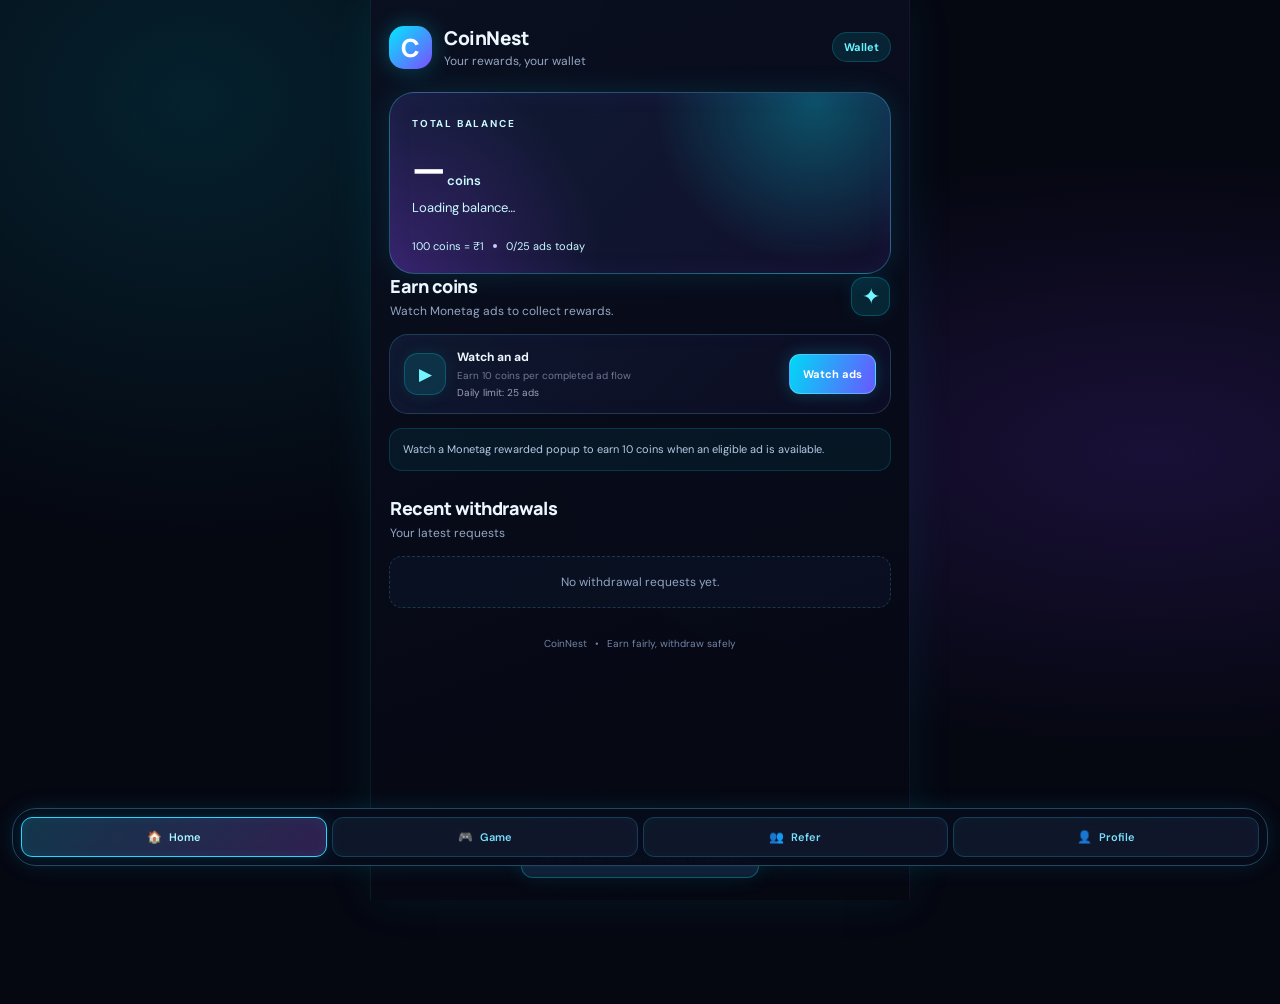
==== templates/index.html @ e6677a22 "Add files via upload" ====
<!doctype html>
<html lang="en">
<head>
<meta charset="utf-8"><meta name="viewport" content="width=device-width,initial-scale=1">
<title>CoinNest — Rewards Wallet</title>
<link rel="stylesheet" href="/static/style.css">
<script src="https://telegram.org/js/telegram-web-app.js"></script>
<script id="monetag-sdk" src="https://libtl.com/sdk.js" data-zone="12053770" data-sdk="show_12053770" onerror="this.dataset.loadFailed='true';console.error('Monetag SDK script failed to load')"></script>
</head>
<body>
<div class="app">
  <header><div class="brandmark">C</div><div><div class="brand">CoinNest</div><div class="sub">Your rewards, your wallet</div></div><div class="pill" id="mode-pill">Wallet</div></header>
  <nav class="tabs neon-tabs"><button class="tab active" data-tab="home">🏠 <span>Home</span></button><button class="tab" data-tab="games">🎮 <span>Game</span></button><button class="tab" data-tab="refer">👥 <span>Refer</span></button><button class="tab" data-tab="profile">👤 <span>Profile</span></button></nav>
  <main>
    <section class="panel active" id="panel-home">  <section class="hero">
    <div class="eyebrow">TOTAL BALANCE</div><div class="balance"><span id="balance">—</span><small> coins</small></div>
    <div class="rupee" id="rupee-balance">Loading balance…</div>
    <div class="hero-bottom"><span>100 coins = ₹1</span><span class="dot"></span><span id="ads-count">0/25 ads today</span></div>
  </section>

      <div class="section-head"><div><h2>Earn coins</h2><p>Watch Monetag ads to collect rewards.</p></div><div class="coin-icon">✦</div></div>
      <div class="ad-card"><div class="ad-symbol">▶</div><div class="ad-copy"><b>Watch an ad</b><span>Earn 10 coins per completed ad flow</span><small>Daily limit: 25 ads</small></div><button id="watch-btn" class="primary">Watch ads</button></div>
      <div class="notice" id="ad-notice">Watch a Monetag rewarded popup to earn 10 coins when an eligible ad is available.</div>
      <div class="section-head history-head"><div><h2>Recent withdrawals</h2><p>Your latest requests</p></div></div>
      <div id="home-history" class="history empty">No withdrawal requests yet.</div>
    </section>
    <section class="panel" id="panel-games">      <div class="section-head games-heading"><div><h2>Games</h2><p>Play mini games in CoinNest</p></div><div class="coin-icon">🎮</div></div>
      <div class="games-grid">
        <button class="game-card" data-game="math"><span class="game-emoji">🧠</span><b>Math Quiz</b><small>Quick maths challenge</small></button>
        <button class="game-card" data-game="maze"><span class="game-emoji">🌀</span><b>Maze Escape</b><small>Guide the ball to exit</small></button>
        <button class="game-card wide" data-game="village"><span class="game-emoji">🏡</span><b>Find the Objects</b><small>Search a busy village scene</small></button>
      </div>
      <section class="game-panel" id="game-math" hidden>
        <div class="game-top"><h3>🧠 Math Quiz</h3><button class="secondary" data-close-game>Close</button></div>
        <p id="math-question">Tap Start to begin.</p><div id="math-answers" class="answer-grid"></div><button class="primary full" id="math-start">Start quiz</button><p class="game-feedback" id="math-feedback"></p>
      </section>
      <section class="game-panel" id="game-maze" hidden>
        <div class="game-top"><h3>🌀 Maze Escape</h3><button class="secondary" data-close-game>Close</button></div>
        <p>Move the ball to the green exit using the arrows.</p><div id="maze-board" class="maze-board"></div>
        <div class="maze-controls"><button data-move="up">↑</button><div><button data-move="left">←</button><button data-move="down">↓</button><button data-move="right">→</button></div></div><p class="game-feedback" id="maze-feedback"></p><button class="secondary full" id="maze-new-game">New game</button>
      </section>
      <section class="game-panel" id="game-village" hidden>
        <div class="game-top"><h3>🏡 Find the Objects</h3><button class="secondary" data-close-game>Close</button></div>
        <p>Find all the requested objects in the village.</p><p class="village-target">Find: <b id="village-target">🪣 bucket × 3</b></p>
        <div class="village-scene" id="village-scene" aria-label="Village hidden-object game"></div><p class="game-feedback" id="village-feedback"></p><button class="secondary full" id="village-reset">New village challenge</button>
      </section>
    </section>    <section class="panel" id="panel-refer">
      <div class="section-head"><div><h2>Refer & Earn</h2><p>Invite friends to CoinNest</p></div><div class="coin-icon">🎁</div></div>
      <div class="ref-hero"><span>Referral rewards</span><strong>20% commission + 50 coins</strong><small>Per eligible referral after 5 verified ads</small></div>
      <div class="ref-stats"><div><small>Total referrals</small><b id="ref-total">—</b></div><div><small>Completed</small><b id="ref-completed">—</b></div><div><small>Bonus coins</small><b id="ref-bonus">—</b></div></div>
      <label for="ref-link">Your personal referral link</label><input id="ref-link" readonly placeholder="Loading your referral link…">
      <button class="primary full" id="copy-ref">Copy referral link</button>
      <div class="notice" id="ref-note">Referral rewards are credited only after verified ad events are connected. Opening or clicking an ad does not count as a completed view.</div>
    </section>
    <section class="panel" id="panel-profile">
      <div class="profile-card"><div class="avatar" id="avatar">C</div><div><h2 id="profile-name">Loading profile…</h2><p id="profile-username">@username</p><small id="profile-id">Telegram ID: —</small></div></div>
      <section class="hero profile-hero">
        <div class="eyebrow">TOTAL BALANCE</div><div class="balance"><span id="profile-hero-balance">—</span><small> coins</small></div>
        <div class="rupee" id="profile-hero-rupees">Loading balance…</div>
        <div class="hero-bottom"><span>100 coins = ₹1</span><span class="dot"></span><span id="profile-hero-ads-count">0/25 ads today</span></div>
      </section>
      <div class="profile-withdraw-heading"><h2>Withdraw</h2><p>Choose your payout method</p></div>
      <div class="withdraw-methods" role="group" aria-label="Withdrawal method">
        <button type="button" class="method-option active" data-method="payz">Payz</button>
        <button type="button" class="method-option" data-method="upi">UPI</button>
        <button type="button" class="method-option" data-method="cwallet">Cwallet USDT</button>
      </div>
      <div class="conversion" id="withdraw-conversion">
        <div><span id="conversion-label">Payz number</span><b id="conversion-value">10 digits</b></div>
        <div><span id="minimum-label">Minimum withdrawal</span><b id="minimum-value">₹1</b></div>
      </div>
      <form id="withdraw-form">
        <label id="payout-label" for="payout-id">Payz Gateway number</label>
        <input id="payout-id" type="tel" inputmode="numeric" autocomplete="off" placeholder="Enter 10-digit Payz number" maxlength="20" required>
        <label id="amount-label" for="amount">Withdrawal amount (₹)</label>
        <input id="amount" type="number" min="1" step="1" placeholder="e.g. 1" required>
        <div class="helper" id="coin-cost">Cost: 100 coins</div>
        <button class="withdraw-gold full" type="submit" id="withdraw-btn">Withdraw now</button>
        <p class="smallprint">Requests are sent to the configured Telegram channel for manual review. Payout is not automatic.</p>
      </form>
      <div id="withdraw-result" class="result" hidden></div>
      <div class="section-head history-head"><div><h2>Withdrawal history</h2></div></div>
      <div id="wallet-history" class="history empty">No withdrawal requests yet.</div>
      <div class="notice">Your profile is created from your Telegram ID and name when you open this Mini App from the bot. Do not share your bot token.</div>
    </section>
  </main>
  <footer>CoinNest <span>•</span> Earn fairly, withdraw safely</footer>
</div>
<div id="join-overlay" class="join-overlay" hidden>
  <section class="join-modal" role="dialog" aria-modal="true" aria-labelledby="join-title">
    <div class="join-icon">↗</div>
    <h2 id="join-title">Join to continue</h2>
    <p class="join-description">Join our channels and groups below to keep using the app.</p>
    <div id="join-list" class="join-list"></div>
    <p id="join-message" class="join-message" role="status"></p>
    <button id="verify-join" class="primary join-continue">◉ &nbsp; I’ve joined — continue</button>
  </section>
</div>

<div id="maze-reward-modal" class="reward-modal" hidden>
  <div class="reward-backdrop"></div>
  <div class="reward-dialog" role="dialog" aria-modal="true" aria-labelledby="maze-reward-title">
    <div class="reward-coin">🪙</div>
    <h2 id="maze-reward-title">You won 5 coins!</h2>
    <p>Maze escaped successfully</p>
    <div class="reward-actions">
      <button id="maze-claim" class="reward-claim">Claim 5 coins</button>
      <button id="maze-skip" class="reward-skip">Skip</button>
    </div>
    <p id="maze-reward-message" class="reward-message"></p>
  </div>
</div>
<div id="incorrect-modal" class="reward-modal" hidden><div class="reward-backdrop"></div><div class="reward-dialog incorrect-dialog" role="dialog" aria-modal="true"><div class="reward-coin">❌</div><h2>Incorrect!</h2><p id="incorrect-message">That wasn't the right choice.</p><div class="reward-actions"><button id="incorrect-retry" class="reward-claim">Retry</button><button id="incorrect-cancel" class="reward-skip">Cancel</button></div></div></div>
<div id="toast" class="toast" role="status"></div>
<script src="/static/app.js"></script>
</body></html>
---- static/style.css ----
@import url('https://fonts.googleapis.com/css2?family=DM+Sans:wght@400;500;600;700&family=Manrope:wght@500;600;700;800&display=swap');
:root{--bg:#f4f6fb;--ink:#172033;--muted:#778198;--blue:#5368f5;--line:#e8ebf3;--green:#19a979}
*{box-sizing:border-box}body{margin:0;background:var(--bg);font-family:'DM Sans',sans-serif;color:var(--ink)}.app{max-width:540px;min-height:100vh;margin:auto;background:#fff;padding:22px 18px 18px;box-shadow:0 0 40px #1720330a}header{display:flex;align-items:center;gap:12px;margin:3px 0 23px}.brandmark{width:43px;height:43px;border-radius:15px;background:linear-gradient(135deg,#687aff,#4855dc);display:grid;place-items:center;color:#fff;font:800 25px Manrope;box-shadow:0 7px 18px #5368f536}.brand{font:800 19px Manrope;letter-spacing:-.5px}.sub{font-size:12px;color:var(--muted);margin-top:2px}.pill{margin-left:auto;background:#edf0ff;color:#5368f5;border-radius:99px;padding:7px 11px;font-size:11px;font-weight:700}.hero{border-radius:25px;padding:24px 22px 20px;color:#fff;background:radial-gradient(circle at 90% 0%,#8794ff 0,transparent 34%),linear-gradient(135deg,#4c5be4,#6375ff);box-shadow:0 13px 28px #5368f52b}.eyebrow{font-size:10px;font-weight:700;letter-spacing:1.8px;color:#e1e5ff}.balance{font:800 43px Manrope;letter-spacing:-2px;margin-top:9px}.balance small{font:600 13px 'DM Sans';letter-spacing:0;color:#e3e7ff}.rupee{font-size:13px;color:#e2e6ff;margin-top:1px}.hero-bottom{display:flex;align-items:center;gap:9px;margin-top:23px;font-size:11px;color:#edf0ff}.dot{width:4px;height:4px;border-radius:50%;background:#c5cbff}.tabs{display:flex;gap:7px;background:#f5f6fb;padding:5px;border-radius:15px;margin:21px 0 24px}.tab{flex:1;border:0;background:transparent;color:#858da3;border-radius:11px;padding:11px 5px;font:600 12px 'DM Sans';display:flex;align-items:center;justify-content:center;gap:7px}.tab.active{background:#fff;color:#5368f5;box-shadow:0 3px 12px #18213c0c}.tab:first-letter{font-size:18px}.panel{display:none}.panel.active{display:block}.section-head{display:flex;align-items:center;justify-content:space-between;margin:0 1px 15px}.section-head h2,.profile-card h2{font:800 18px Manrope;margin:0;letter-spacing:-.5px}.section-head p{font-size:12px;color:var(--muted);margin:5px 0 0}.coin-icon{width:39px;height:39px;display:grid;place-items:center;border-radius:13px;background:#fff6dc;color:#d99a16;font-size:22px}.ad-card{border:1px solid var(--line);border-radius:19px;padding:14px;display:flex;align-items:center;gap:11px}.ad-symbol{width:42px;height:42px;flex-shrink:0;display:grid;place-items:center;border-radius:14px;background:#eef0ff;color:#5368f5;font-size:17px}.ad-copy{display:flex;flex-direction:column;gap:4px;min-width:0;flex:1}.ad-copy b{font-size:12px}.ad-copy span{font-size:10px;color:#6f7890}.ad-copy small{font-size:10px;color:#9aa1b2}.primary{border:0;border-radius:11px;background:#5368f5;color:white;font:700 11px 'DM Sans';padding:12px 13px;white-space:nowrap;box-shadow:0 5px 12px #5368f526}.primary:disabled{opacity:.6}.notice{background:#f5f7ff;border:1px solid #e9ecff;color:#6d7590;border-radius:13px;padding:12px 13px;font-size:11px;line-height:1.55;margin-top:14px}.history-head{margin-top:25px}.history{font-size:12px}.empty{color:#9aa1b2;background:#fafbfe;border:1px dashed #e5e8f0;padding:17px;border-radius:13px;text-align:center}.history-item{border-bottom:1px solid var(--line);padding:12px 2px;display:flex;justify-content:space-between;gap:12px;font-size:11px}.history-item b{display:block;font-size:12px;margin-bottom:4px}.status{color:#a36b12;background:#fff4dc;padding:5px 7px;border-radius:99px;font-size:10px;align-self:center} .conversion{display:grid;grid-template-columns:1fr 1fr;gap:10px;margin:5px 0 23px}.conversion>div{border:1px solid var(--line);border-radius:14px;padding:13px}.conversion span{display:block;color:var(--muted);font-size:10px;margin-bottom:7px}.conversion b{font-size:12px}form label{display:block;font-size:12px;font-weight:700;margin:15px 0 8px}input{width:100%;border:1px solid #e1e5ef;border-radius:12px;padding:14px 13px;font:500 13px 'DM Sans';outline:none;color:var(--ink);background:#fff}input:focus{border-color:#7887ff;box-shadow:0 0 0 3px #5368f512}.helper{font-size:11px;color:#5368f5;margin-top:7px}.full{width:100%;padding:15px;margin-top:19px;font-size:13px}.smallprint{font-size:10px;color:#9098aa;line-height:1.5}.result{padding:12px;border-radius:12px;background:#effbf6;color:#16845f;font-size:12px;margin-top:12px}.result.error{background:#fff0f0;color:#c14444}.profile-card{display:flex;gap:13px;align-items:center;padding:18px 0 22px}.avatar{width:57px;height:57px;flex-shrink:0;border-radius:20px;display:grid;place-items:center;background:linear-gradient(135deg,#6577ff,#4956db);color:#fff;font:800 23px Manrope}.profile-card p{font-size:12px;color:#5368f5;margin:5px 0}.profile-card small{font-size:10px;color:var(--muted)}.info-row{display:flex;justify-content:space-between;gap:10px;border-top:1px solid var(--line);padding:15px 1px;font-size:12px}.info-row span{color:var(--muted)}.info-row b{font-size:11px;text-align:right}footer{text-align:center;font-size:10px;color:#a3a9b7;padding:29px 0 8px}footer span{padding:0 5px}.toast{position:fixed;left:50%;bottom:22px;transform:translate(-50%,20px);opacity:0;pointer-events:none;max-width:90%;background:#172033;color:white;border-radius:12px;padding:12px 16px;font-size:12px;transition:.2s}.toast.show{opacity:1;transform:translate(-50%,0)}@media(max-width:390px){.app{padding:17px 13px}.balance{font-size:38px}.ad-card{gap:8px;padding:10px}.ad-copy span{font-size:9px}.primary{padding:11px 9px}}


/* CoinNest dark neon theme */
:root{--bg:#050711;--ink:#edf7ff;--muted:#94a3b8;--blue:#6d5bff;--line:rgba(91,224,255,.18);--green:#38f7c4}
body{background:radial-gradient(ellipse at 15% 10%,rgba(0,225,255,.12),transparent 35%),radial-gradient(ellipse at 90% 45%,rgba(133,64,255,.16),transparent 38%),#050711;color:var(--ink)}
.app{background:linear-gradient(160deg,rgba(10,15,32,.96),rgba(5,7,17,.98));box-shadow:0 0 45px rgba(0,225,255,.08);border-left:1px solid rgba(90,220,255,.09);border-right:1px solid rgba(160,85,255,.09)}
.brandmark,.avatar{background:linear-gradient(135deg,#00eaff,#7c4dff);box-shadow:0 0 22px rgba(0,234,255,.28)}
.sub,.section-head p,.profile-card small,.conversion span,.info-row span,.smallprint{color:#93a7c4}
.pill{background:rgba(0,234,255,.1);color:#67f4ff;border:1px solid rgba(0,234,255,.2)}
.hero{background:radial-gradient(circle at 85% 5%,rgba(0,238,255,.28),transparent 35%),radial-gradient(circle at 0% 100%,rgba(153,65,255,.28),transparent 40%),linear-gradient(135deg,#101b34,#11102b);border:1px solid rgba(75,233,255,.3);box-shadow:0 0 30px rgba(0,225,255,.12),inset 0 0 24px rgba(118,78,255,.08)}
.eyebrow,.balance small,.rupee,.hero-bottom{color:#c9faff}
.tabs{background:rgba(13,20,40,.85);border:1px solid rgba(105,135,255,.18)}
.tab{color:#91a3c4}.tab.active{background:linear-gradient(135deg,rgba(0,234,255,.14),rgba(133,64,255,.18));color:#7bf6ff;box-shadow:0 0 18px rgba(0,234,255,.12);border:1px solid rgba(0,234,255,.22)}
.ad-card,.conversion>div,.profile-card,.info-row,.history-item{border-color:rgba(106,207,255,.18)}
.ad-card,.conversion>div,.profile-card{background:linear-gradient(135deg,rgba(18,29,54,.75),rgba(14,13,36,.78));border:1px solid rgba(105,210,255,.2);box-shadow:inset 0 0 20px rgba(74,91,255,.035)}
.coin-icon,.ad-symbol{background:rgba(0,234,255,.12);color:#73f5ff;border:1px solid rgba(0,234,255,.22);box-shadow:0 0 18px rgba(0,234,255,.08)}
.primary{background:linear-gradient(110deg,#00d9f5,#6957ff);color:#fff;box-shadow:0 0 18px rgba(0,216,255,.24);border:1px solid rgba(155,246,255,.35)}
.notice{background:rgba(0,234,255,.055);border:1px solid rgba(0,234,255,.16);color:#b3c9e4}
.empty{background:rgba(12,20,40,.6);border-color:rgba(105,210,255,.2);color:#91a3c4}
.status{background:rgba(255,195,65,.12);color:#ffd779}
input{background:#080d1b;border-color:rgba(105,210,255,.22);color:#f3fbff}input:focus{border-color:#53efff;box-shadow:0 0 0 3px rgba(0,234,255,.1)}
.helper,.profile-card p{color:#70f3ff}.result{background:rgba(56,247,196,.1);color:#75ffd8}.result.error{background:rgba(255,90,110,.1);color:#ff9aa8}
footer{color:#7184a7}.toast{background:#101a31;border:1px solid rgba(0,234,255,.3);box-shadow:0 0 22px rgba(0,234,255,.1)}


/* Neon games + referral page */
.games-heading{margin-top:24px}
.games-grid{display:grid;grid-template-columns:1fr 1fr;gap:10px;margin-bottom:16px}
.game-card{display:flex;flex-direction:column;align-items:flex-start;text-align:left;gap:7px;padding:15px;border-radius:17px;border:1px solid #2d4266;background:linear-gradient(145deg,#111d31,#101322);color:#eef7ff;box-shadow:inset 0 0 18px #19d9ff08,0 0 16px #6c4dff12}
.game-card:active{transform:scale(.98)}
.game-card.wide{grid-column:1/-1}
.game-emoji{font-size:25px;filter:drop-shadow(0 0 8px #2be7ff66)}
.game-card b{font-size:13px}.game-card small{font-size:10px;color:#9baed0}
.game-panel{margin:14px 0;padding:15px;border:1px solid #365174;border-radius:18px;background:linear-gradient(145deg,#101a2c,#121124);box-shadow:0 0 22px #00d9ff12}
.game-panel[hidden]{display:none}
.game-top{display:flex;align-items:center;justify-content:space-between;gap:10px}
.game-top h3{font:800 16px Manrope;margin:0}
.secondary{border:1px solid #375271;background:#17243b;color:#bdefff;padding:9px 12px;border-radius:10px;font-weight:700}
.game-panel p{font-size:12px;color:#b3c2dc;line-height:1.5}
.answer-grid{display:grid;grid-template-columns:1fr 1fr;gap:8px}
.answer-button{padding:13px;border-radius:12px;background:#151e34;border:1px solid #355579;color:#70eaff;font-weight:800;font-size:16px}
.game-feedback{min-height:18px;color:#70f4c8!important}
.maze-board{display:grid;grid-template-columns:repeat(9,1fr);gap:3px;max-width:300px;margin:14px auto}
.maze-cell{aspect-ratio:1;border-radius:4px;display:grid;place-items:center;font-size:15px;background:#101a2c}
.maze-cell.wall{background:#35496d;box-shadow:inset 0 0 5px #17213a}
.maze-cell.path{border:1px solid #263852}
.maze-cell.ball{background:#0d3144;box-shadow:0 0 10px #35dfff77}
.maze-controls{text-align:center}.maze-controls button{width:48px;height:42px;margin:3px;border-radius:12px;border:1px solid #365778;background:#15243a;color:#62e9ff;font-size:20px}
.village-target{padding:10px;border-radius:10px;background:#14233a;color:#8eeaff!important}
.village-scene{display:grid;grid-template-columns:repeat(6,1fr);gap:5px;padding:10px;border:1px solid #4b604f;border-radius:13px;background:linear-gradient(145deg,#263f35,#6b6341 45%,#344a3b);box-shadow:inset 0 0 25px #0b1118}
.village-object{min-width:0;aspect-ratio:1;border:1px solid #ffffff22;border-radius:8px;background:#15251b88;font-size:clamp(16px,5vw,24px);padding:2px}
.village-object.found{opacity:.3;border-color:#70f4c8;box-shadow:0 0 8px #70f4c866}
.village-object:disabled{cursor:default}
.ref-hero{padding:18px;border-radius:18px;border:1px solid #4a4b80;background:radial-gradient(circle at 90% 0,#3b7f9a55,transparent 45%),linear-gradient(135deg,#171b35,#121321);display:flex;flex-direction:column;gap:8px;box-shadow:0 0 24px #784dff1a}
.ref-hero span{font-size:11px;color:#9bb4d3;text-transform:uppercase;letter-spacing:1px}
.ref-hero strong{font:800 20px Manrope;color:#73eaff;text-shadow:0 0 14px #3bdfff44}
.ref-hero small{font-size:11px;color:#b0b8d1}
.ref-stats{display:grid;grid-template-columns:repeat(3,1fr);gap:8px;margin:12px 0 20px}
.ref-stats>div{padding:12px 8px;border:1px solid #293c59;border-radius:13px;background:#101827;display:flex;flex-direction:column;gap:7px}
.ref-stats small{font-size:10px;color:#9eacc8}.ref-stats b{font-size:17px;color:#76edff}
#ref-link{background:#0e1727;color:#b6efff;border-color:#334c6b}
@media(max-width:360px){.ref-hero strong{font-size:17px}.village-scene{gap:3px;padding:6px}}


/* Maze reward modal */
.reward-modal{position:fixed;inset:0;z-index:9999;display:grid;place-items:center;padding:24px}
.reward-modal[hidden]{display:none}
.reward-backdrop{position:absolute;inset:0;background:rgba(2,5,18,.78);backdrop-filter:blur(8px)}
.reward-dialog{position:relative;width:min(100%,360px);padding:28px 20px 22px;text-align:center;border:1px solid #d6a93d;border-radius:24px;background:radial-gradient(circle at 50% 0,#82601e55,transparent 48%),linear-gradient(145deg,#171729,#090d1c);box-shadow:0 0 20px #ffc83d55,0 0 55px #8b5cff22;animation:reward-pop .22s ease-out}
.reward-coin{font-size:36px;margin-bottom:8px;filter:drop-shadow(0 0 12px #ffd34d99)}
.reward-dialog h2{margin:0;color:#ffe7a0;font:800 23px Manrope;text-shadow:0 0 14px #ffcf4a55}
.reward-dialog>p{font-size:12px;color:#aeb9d2;margin:10px 0 20px}
.reward-actions{display:grid;grid-template-columns:1fr auto;gap:10px;align-items:center}
.reward-claim{padding:14px 16px;border:1px solid #ffe18a;border-radius:13px;background:linear-gradient(135deg,#fff0a3,#ffbd2e 55%,#e88c10);color:#332100;font-weight:900;box-shadow:0 0 20px #ffbe2e55}
.reward-skip{padding:13px 15px;border:1px solid #4a526d;border-radius:13px;background:#171d30;color:#c4cee3;font-weight:700}
.reward-claim:disabled{opacity:.65}
.reward-dialog .reward-message{min-height:15px;margin:12px 0 0;color:#ffcf7a;font-size:12px}
.reward-dialog .reward-message.success{color:#78f4c5}
@keyframes reward-pop{from{opacity:0;transform:translateY(10px) scale(.96)}to{opacity:1;transform:translateY(0) scale(1)}}

.neon-tabs{display:grid;grid-template-columns:repeat(4,minmax(0,1fr));gap:5px}
.neon-tabs .tab{color:#78dfff;border:1px solid #163e58;background:linear-gradient(145deg,#0d1728,#10152a);box-shadow:inset 0 0 12px #00cfff0a}
.neon-tabs .tab.active{color:#a8f6ff;border-color:#24d9ff;background:linear-gradient(135deg,#12364b,#302050);box-shadow:0 0 16px #00d9ff24,inset 0 0 12px #00d9ff12}
.neon-tabs .tab span{font-size:11px}
#panel-profile>.profile-hero{margin:18px 0}
.profile-withdraw-heading{margin:24px 0 10px}.profile-withdraw-heading h2{margin:0;color:#ffe19a;font:800 22px Manrope}
.profile-withdraw-heading p{margin:6px 0;color:#aebbd3;font-size:12px}
#panel-profile .conversion>div{border-color:#584725;background:linear-gradient(145deg,#171729,#201a11)}
#panel-profile .conversion b{color:#ffe2a0}
#panel-profile input{background:#0b1424;color:#eef8ff;border-color:#39435c}
.withdraw-gold{border:1px solid #ffe29a!important;border-radius:15px!important;background:linear-gradient(110deg,#fff0a3,#ffca3a 50%,#e99b17)!important;color:#362200!important;font:900 16px Manrope!important;box-shadow:0 0 22px #ffbf3855!important;min-height:56px}
.profile-card{padding:20px 0 10px}.profile-card .avatar{background:linear-gradient(135deg,#10d9f5,#7352ff);box-shadow:0 0 18px #00cfff33}
@media(max-width:360px){.neon-tabs .tab{gap:3px;padding:10px 2px}.neon-tabs .tab span{font-size:10px}}

/* Game UX improvements */
#maze-new-game{margin-top:10px;border-color:#b58b2c;color:#ffe39a}
.incorrect-dialog{border-color:#f26b7b;box-shadow:0 0 22px #ff456455,0 0 48px #8b5cff22}
.incorrect-dialog .reward-coin{filter:drop-shadow(0 0 10px #ff596a88)}

/* Three payout methods */
.withdraw-methods{display:grid;grid-template-columns:repeat(3,minmax(0,1fr));gap:8px;margin:15px 0 12px}
.method-option{border:1px solid rgba(105,210,255,.25);border-radius:12px;padding:12px 5px;background:rgba(12,20,40,.8);color:#a8c9e5;font:700 12px 'DM Sans';cursor:pointer}
.method-option.active{border-color:#40d8ff;background:linear-gradient(135deg,rgba(18,119,155,.32),rgba(83,72,180,.4));color:#fff;box-shadow:0 0 14px rgba(64,216,255,.15)}

/* Fixed bottom navigation: keep it anchored above Android safe area. */
html, body { min-height: 100%; }
body { padding-bottom: calc(104px + env(safe-area-inset-bottom, 0px)) !important; }
.neon-tabs {
  position: fixed !important;
  left: 12px !important;
  right: 12px !important;
  bottom: calc(10px + env(safe-area-inset-bottom, 0px)) !important;
  top: auto !important;
  z-index: 9999 !important;
  display: grid !important;
  grid-template-columns: repeat(4, minmax(0, 1fr)) !important;
  gap: 5px !important;
  padding: 8px !important;
  border: 1px solid #24465e !important;
  border-radius: 24px !important;
  background: rgba(7, 12, 28, .96) !important;
  box-shadow: 0 0 22px rgba(0, 207, 255, .12) !important;
  backdrop-filter: blur(14px);
  -webkit-backdrop-filter: blur(14px);
}
.neon-tabs .tab { min-width: 0; }
/* Monetag status message - keep above bottom navigation */
#monetag-status {
  position: fixed !important;
  top: 100% !important;
  bottom: 100px !important;
  left: 50% !important;
  transform: translateX(-50%);
  z-index: 999999 !important;

  width: calc(100% - 32px);
  max-width: 400px;
  box-sizing: border-box;

  padding: 12px 16px;
  border-radius: 12px;
  background: #202a40;
  color: #fff;
  text-align: center;
}
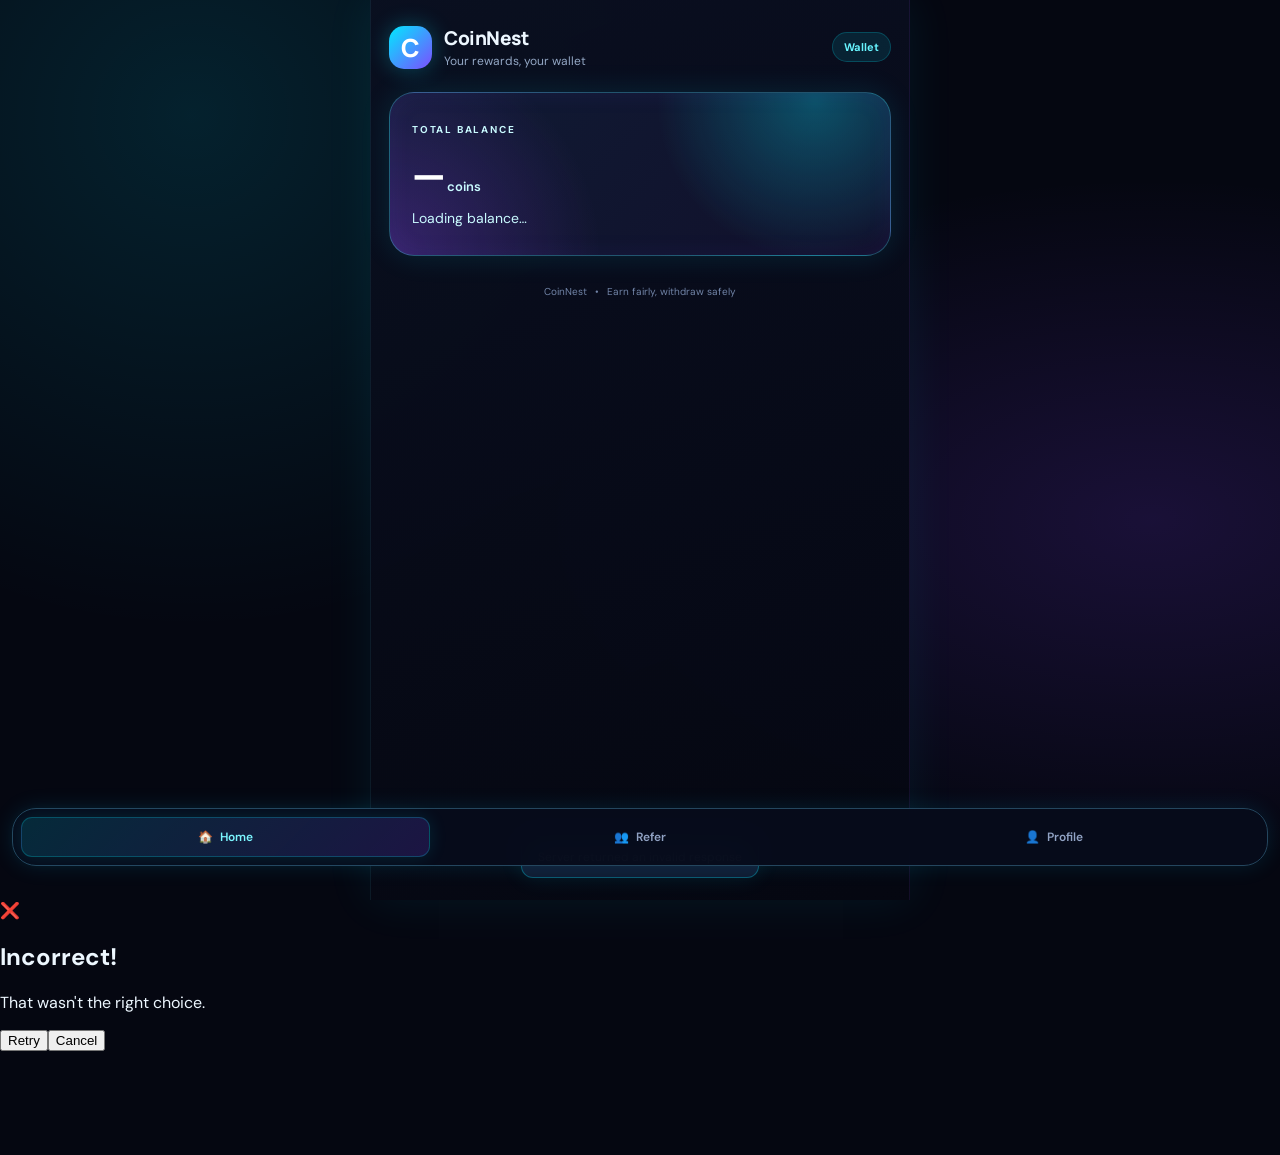
==== commit 6af62799: "Add files via upload" ====
--- a/templates/index.html
+++ b/templates/index.html
@@ -5,46 +5,20 @@
 <title>CoinNest — Rewards Wallet</title>
 <link rel="stylesheet" href="/static/style.css">
 <script src="https://telegram.org/js/telegram-web-app.js"></script>
-<script id="monetag-sdk" src="https://libtl.com/sdk.js" data-zone="12053770" data-sdk="show_12053770" onerror="this.dataset.loadFailed='true';console.error('Monetag SDK script failed to load')"></script>
 </head>
 <body>
 <div class="app">
   <header><div class="brandmark">C</div><div><div class="brand">CoinNest</div><div class="sub">Your rewards, your wallet</div></div><div class="pill" id="mode-pill">Wallet</div></header>
-  <nav class="tabs neon-tabs"><button class="tab active" data-tab="home">🏠 <span>Home</span></button><button class="tab" data-tab="games">🎮 <span>Game</span></button><button class="tab" data-tab="refer">👥 <span>Refer</span></button><button class="tab" data-tab="profile">👤 <span>Profile</span></button></nav>
+  <nav class="tabs neon-tabs"><button class="tab active" data-tab="home">🏠 <span>Home</span></button><button class="tab" data-tab="refer">👥 <span>Refer</span></button><button class="tab" data-tab="profile">👤 <span>Profile</span></button></nav>
   <main>
-    <section class="panel active" id="panel-home">  <section class="hero">
-    <div class="eyebrow">TOTAL BALANCE</div><div class="balance"><span id="balance">—</span><small> coins</small></div>
-    <div class="rupee" id="rupee-balance">Loading balance…</div>
-    <div class="hero-bottom"><span>100 coins = ₹1</span><span class="dot"></span><span id="ads-count">0/25 ads today</span></div>
-  </section>
-
-      <div class="section-head"><div><h2>Earn coins</h2><p>Watch Monetag ads to collect rewards.</p></div><div class="coin-icon">✦</div></div>
-      <div class="ad-card"><div class="ad-symbol">▶</div><div class="ad-copy"><b>Watch an ad</b><span>Earn 10 coins per completed ad flow</span><small>Daily limit: 25 ads</small></div><button id="watch-btn" class="primary">Watch ads</button></div>
-      <div class="notice" id="ad-notice">Watch a Monetag rewarded popup to earn 10 coins when an eligible ad is available.</div>
-      <div class="section-head history-head"><div><h2>Recent withdrawals</h2><p>Your latest requests</p></div></div>
-      <div id="home-history" class="history empty">No withdrawal requests yet.</div>
+    <section class="panel active" id="panel-home">
+      <section class="hero home-balance-only">
+        <div class="eyebrow">TOTAL BALANCE</div>
+        <div class="balance"><span id="balance">—</span><small> coins</small></div>
+        <div class="rupee" id="rupee-balance">Loading balance…</div>
+      </section>
     </section>
-    <section class="panel" id="panel-games">      <div class="section-head games-heading"><div><h2>Games</h2><p>Play mini games in CoinNest</p></div><div class="coin-icon">🎮</div></div>
-      <div class="games-grid">
-        <button class="game-card" data-game="math"><span class="game-emoji">🧠</span><b>Math Quiz</b><small>Quick maths challenge</small></button>
-        <button class="game-card" data-game="maze"><span class="game-emoji">🌀</span><b>Maze Escape</b><small>Guide the ball to exit</small></button>
-        <button class="game-card wide" data-game="village"><span class="game-emoji">🏡</span><b>Find the Objects</b><small>Search a busy village scene</small></button>
-      </div>
-      <section class="game-panel" id="game-math" hidden>
-        <div class="game-top"><h3>🧠 Math Quiz</h3><button class="secondary" data-close-game>Close</button></div>
-        <p id="math-question">Tap Start to begin.</p><div id="math-answers" class="answer-grid"></div><button class="primary full" id="math-start">Start quiz</button><p class="game-feedback" id="math-feedback"></p>
-      </section>
-      <section class="game-panel" id="game-maze" hidden>
-        <div class="game-top"><h3>🌀 Maze Escape</h3><button class="secondary" data-close-game>Close</button></div>
-        <p>Move the ball to the green exit using the arrows.</p><div id="maze-board" class="maze-board"></div>
-        <div class="maze-controls"><button data-move="up">↑</button><div><button data-move="left">←</button><button data-move="down">↓</button><button data-move="right">→</button></div></div><p class="game-feedback" id="maze-feedback"></p><button class="secondary full" id="maze-new-game">New game</button>
-      </section>
-      <section class="game-panel" id="game-village" hidden>
-        <div class="game-top"><h3>🏡 Find the Objects</h3><button class="secondary" data-close-game>Close</button></div>
-        <p>Find all the requested objects in the village.</p><p class="village-target">Find: <b id="village-target">🪣 bucket × 3</b></p>
-        <div class="village-scene" id="village-scene" aria-label="Village hidden-object game"></div><p class="game-feedback" id="village-feedback"></p><button class="secondary full" id="village-reset">New village challenge</button>
-      </section>
-    </section>    <section class="panel" id="panel-refer">
+    <section class="panel" id="panel-refer">
       <div class="section-head"><div><h2>Refer & Earn</h2><p>Invite friends to CoinNest</p></div><div class="coin-icon">🎁</div></div>
       <div class="ref-hero"><span>Referral rewards</span><strong>20% commission + 50 coins</strong><small>Per eligible referral after 5 verified ads</small></div>
       <div class="ref-stats"><div><small>Total referrals</small><b id="ref-total">—</b></div><div><small>Completed</small><b id="ref-completed">—</b></div><div><small>Bonus coins</small><b id="ref-bonus">—</b></div></div>
@@ -57,7 +31,7 @@
       <section class="hero profile-hero">
         <div class="eyebrow">TOTAL BALANCE</div><div class="balance"><span id="profile-hero-balance">—</span><small> coins</small></div>
         <div class="rupee" id="profile-hero-rupees">Loading balance…</div>
-        <div class="hero-bottom"><span>100 coins = ₹1</span><span class="dot"></span><span id="profile-hero-ads-count">0/25 ads today</span></div>
+        <div class="hero-bottom"><span>100 coins = ₹1</span></div>
       </section>
       <div class="profile-withdraw-heading"><h2>Withdraw</h2><p>Choose your payout method</p></div>
       <div class="withdraw-methods" role="group" aria-label="Withdrawal method">
@@ -96,21 +70,7 @@
     <button id="verify-join" class="primary join-continue">◉ &nbsp; I’ve joined — continue</button>
   </section>
 </div>
-
-<div id="maze-reward-modal" class="reward-modal" hidden>
-  <div class="reward-backdrop"></div>
-  <div class="reward-dialog" role="dialog" aria-modal="true" aria-labelledby="maze-reward-title">
-    <div class="reward-coin">🪙</div>
-    <h2 id="maze-reward-title">You won 5 coins!</h2>
-    <p>Maze escaped successfully</p>
-    <div class="reward-actions">
-      <button id="maze-claim" class="reward-claim">Claim 5 coins</button>
-      <button id="maze-skip" class="reward-skip">Skip</button>
-    </div>
-    <p id="maze-reward-message" class="reward-message"></p>
-  </div>
-</div>
-<div id="incorrect-modal" class="reward-modal" hidden><div class="reward-backdrop"></div><div class="reward-dialog incorrect-dialog" role="dialog" aria-modal="true"><div class="reward-coin">❌</div><h2>Incorrect!</h2><p id="incorrect-message">That wasn't the right choice.</p><div class="reward-actions"><button id="incorrect-retry" class="reward-claim">Retry</button><button id="incorrect-cancel" class="reward-skip">Cancel</button></div></div></div>
+<div class="reward-dialog incorrect-dialog" role="dialog" aria-modal="true"><div class="reward-coin">❌</div><h2>Incorrect!</h2><p id="incorrect-message">That wasn't the right choice.</p><div class="reward-actions"><button id="incorrect-retry" class="reward-claim">Retry</button><button id="incorrect-cancel" class="reward-skip">Cancel</button></div></div></div>
 <div id="toast" class="toast" role="status"></div>
 <script src="/static/app.js"></script>
 </body></html>
--- a/static/style.css
+++ b/static/style.css
@@ -26,34 +26,7 @@
 footer{color:#7184a7}.toast{background:#101a31;border:1px solid rgba(0,234,255,.3);box-shadow:0 0 22px rgba(0,234,255,.1)}
 
 
-/* Neon games + referral page */
-.games-heading{margin-top:24px}
-.games-grid{display:grid;grid-template-columns:1fr 1fr;gap:10px;margin-bottom:16px}
-.game-card{display:flex;flex-direction:column;align-items:flex-start;text-align:left;gap:7px;padding:15px;border-radius:17px;border:1px solid #2d4266;background:linear-gradient(145deg,#111d31,#101322);color:#eef7ff;box-shadow:inset 0 0 18px #19d9ff08,0 0 16px #6c4dff12}
-.game-card:active{transform:scale(.98)}
-.game-card.wide{grid-column:1/-1}
-.game-emoji{font-size:25px;filter:drop-shadow(0 0 8px #2be7ff66)}
-.game-card b{font-size:13px}.game-card small{font-size:10px;color:#9baed0}
-.game-panel{margin:14px 0;padding:15px;border:1px solid #365174;border-radius:18px;background:linear-gradient(145deg,#101a2c,#121124);box-shadow:0 0 22px #00d9ff12}
-.game-panel[hidden]{display:none}
-.game-top{display:flex;align-items:center;justify-content:space-between;gap:10px}
-.game-top h3{font:800 16px Manrope;margin:0}
-.secondary{border:1px solid #375271;background:#17243b;color:#bdefff;padding:9px 12px;border-radius:10px;font-weight:700}
-.game-panel p{font-size:12px;color:#b3c2dc;line-height:1.5}
-.answer-grid{display:grid;grid-template-columns:1fr 1fr;gap:8px}
-.answer-button{padding:13px;border-radius:12px;background:#151e34;border:1px solid #355579;color:#70eaff;font-weight:800;font-size:16px}
-.game-feedback{min-height:18px;color:#70f4c8!important}
-.maze-board{display:grid;grid-template-columns:repeat(9,1fr);gap:3px;max-width:300px;margin:14px auto}
-.maze-cell{aspect-ratio:1;border-radius:4px;display:grid;place-items:center;font-size:15px;background:#101a2c}
-.maze-cell.wall{background:#35496d;box-shadow:inset 0 0 5px #17213a}
-.maze-cell.path{border:1px solid #263852}
-.maze-cell.ball{background:#0d3144;box-shadow:0 0 10px #35dfff77}
-.maze-controls{text-align:center}.maze-controls button{width:48px;height:42px;margin:3px;border-radius:12px;border:1px solid #365778;background:#15243a;color:#62e9ff;font-size:20px}
-.village-target{padding:10px;border-radius:10px;background:#14233a;color:#8eeaff!important}
-.village-scene{display:grid;grid-template-columns:repeat(6,1fr);gap:5px;padding:10px;border:1px solid #4b604f;border-radius:13px;background:linear-gradient(145deg,#263f35,#6b6341 45%,#344a3b);box-shadow:inset 0 0 25px #0b1118}
-.village-object{min-width:0;aspect-ratio:1;border:1px solid #ffffff22;border-radius:8px;background:#15251b88;font-size:clamp(16px,5vw,24px);padding:2px}
-.village-object.found{opacity:.3;border-color:#70f4c8;box-shadow:0 0 8px #70f4c866}
-.village-object:disabled{cursor:default}
+/* Referral page */
 .ref-hero{padding:18px;border-radius:18px;border:1px solid #4a4b80;background:radial-gradient(circle at 90% 0,#3b7f9a55,transparent 45%),linear-gradient(135deg,#171b35,#121321);display:flex;flex-direction:column;gap:8px;box-shadow:0 0 24px #784dff1a}
 .ref-hero span{font-size:11px;color:#9bb4d3;text-transform:uppercase;letter-spacing:1px}
 .ref-hero strong{font:800 20px Manrope;color:#73eaff;text-shadow:0 0 14px #3bdfff44}
@@ -62,43 +35,7 @@
 .ref-stats>div{padding:12px 8px;border:1px solid #293c59;border-radius:13px;background:#101827;display:flex;flex-direction:column;gap:7px}
 .ref-stats small{font-size:10px;color:#9eacc8}.ref-stats b{font-size:17px;color:#76edff}
 #ref-link{background:#0e1727;color:#b6efff;border-color:#334c6b}
-@media(max-width:360px){.ref-hero strong{font-size:17px}.village-scene{gap:3px;padding:6px}}
-
-
-/* Maze reward modal */
-.reward-modal{position:fixed;inset:0;z-index:9999;display:grid;place-items:center;padding:24px}
-.reward-modal[hidden]{display:none}
-.reward-backdrop{position:absolute;inset:0;background:rgba(2,5,18,.78);backdrop-filter:blur(8px)}
-.reward-dialog{position:relative;width:min(100%,360px);padding:28px 20px 22px;text-align:center;border:1px solid #d6a93d;border-radius:24px;background:radial-gradient(circle at 50% 0,#82601e55,transparent 48%),linear-gradient(145deg,#171729,#090d1c);box-shadow:0 0 20px #ffc83d55,0 0 55px #8b5cff22;animation:reward-pop .22s ease-out}
-.reward-coin{font-size:36px;margin-bottom:8px;filter:drop-shadow(0 0 12px #ffd34d99)}
-.reward-dialog h2{margin:0;color:#ffe7a0;font:800 23px Manrope;text-shadow:0 0 14px #ffcf4a55}
-.reward-dialog>p{font-size:12px;color:#aeb9d2;margin:10px 0 20px}
-.reward-actions{display:grid;grid-template-columns:1fr auto;gap:10px;align-items:center}
-.reward-claim{padding:14px 16px;border:1px solid #ffe18a;border-radius:13px;background:linear-gradient(135deg,#fff0a3,#ffbd2e 55%,#e88c10);color:#332100;font-weight:900;box-shadow:0 0 20px #ffbe2e55}
-.reward-skip{padding:13px 15px;border:1px solid #4a526d;border-radius:13px;background:#171d30;color:#c4cee3;font-weight:700}
-.reward-claim:disabled{opacity:.65}
-.reward-dialog .reward-message{min-height:15px;margin:12px 0 0;color:#ffcf7a;font-size:12px}
-.reward-dialog .reward-message.success{color:#78f4c5}
-@keyframes reward-pop{from{opacity:0;transform:translateY(10px) scale(.96)}to{opacity:1;transform:translateY(0) scale(1)}}
-
-.neon-tabs{display:grid;grid-template-columns:repeat(4,minmax(0,1fr));gap:5px}
-.neon-tabs .tab{color:#78dfff;border:1px solid #163e58;background:linear-gradient(145deg,#0d1728,#10152a);box-shadow:inset 0 0 12px #00cfff0a}
-.neon-tabs .tab.active{color:#a8f6ff;border-color:#24d9ff;background:linear-gradient(135deg,#12364b,#302050);box-shadow:0 0 16px #00d9ff24,inset 0 0 12px #00d9ff12}
-.neon-tabs .tab span{font-size:11px}
-#panel-profile>.profile-hero{margin:18px 0}
-.profile-withdraw-heading{margin:24px 0 10px}.profile-withdraw-heading h2{margin:0;color:#ffe19a;font:800 22px Manrope}
-.profile-withdraw-heading p{margin:6px 0;color:#aebbd3;font-size:12px}
-#panel-profile .conversion>div{border-color:#584725;background:linear-gradient(145deg,#171729,#201a11)}
-#panel-profile .conversion b{color:#ffe2a0}
-#panel-profile input{background:#0b1424;color:#eef8ff;border-color:#39435c}
-.withdraw-gold{border:1px solid #ffe29a!important;border-radius:15px!important;background:linear-gradient(110deg,#fff0a3,#ffca3a 50%,#e99b17)!important;color:#362200!important;font:900 16px Manrope!important;box-shadow:0 0 22px #ffbf3855!important;min-height:56px}
-.profile-card{padding:20px 0 10px}.profile-card .avatar{background:linear-gradient(135deg,#10d9f5,#7352ff);box-shadow:0 0 18px #00cfff33}
-@media(max-width:360px){.neon-tabs .tab{gap:3px;padding:10px 2px}.neon-tabs .tab span{font-size:10px}}
-
-/* Game UX improvements */
-#maze-new-game{margin-top:10px;border-color:#b58b2c;color:#ffe39a}
-.incorrect-dialog{border-color:#f26b7b;box-shadow:0 0 22px #ff456455,0 0 48px #8b5cff22}
-.incorrect-dialog .reward-coin{filter:drop-shadow(0 0 10px #ff596a88)}
+@media(max-width:360px){.ref-hero strong{font-size:17px}}
 
 /* Three payout methods */
 .withdraw-methods{display:grid;grid-template-columns:repeat(3,minmax(0,1fr));gap:8px;margin:15px 0 12px}
@@ -116,7 +53,7 @@
   top: auto !important;
   z-index: 9999 !important;
   display: grid !important;
-  grid-template-columns: repeat(4, minmax(0, 1fr)) !important;
+  grid-template-columns: repeat(3, minmax(0, 1fr)) !important;
   gap: 5px !important;
   padding: 8px !important;
   border: 1px solid #24465e !important;
@@ -127,22 +64,7 @@
   -webkit-backdrop-filter: blur(14px);
 }
 .neon-tabs .tab { min-width: 0; }
-/* Monetag status message - keep above bottom navigation */
-#monetag-status {
-  position: fixed !important;
-  top: 100% !important;
-  bottom: 100px !important;
-  left: 50% !important;
-  transform: translateX(-50%);
-  z-index: 999999 !important;
 
-  width: calc(100% - 32px);
-  max-width: 400px;
-  box-sizing: border-box;
-
-  padding: 12px 16px;
-  border-radius: 12px;
-  background: #202a40;
-  color: #fff;
-  text-align: center;
-}
+/* Home intentionally shows only the balance and approximate rupee value. */
+.home-balance-only{margin-top:4px;padding:30px 22px 28px}
+.home-balance-only .rupee{font-size:14px;margin-top:5px}
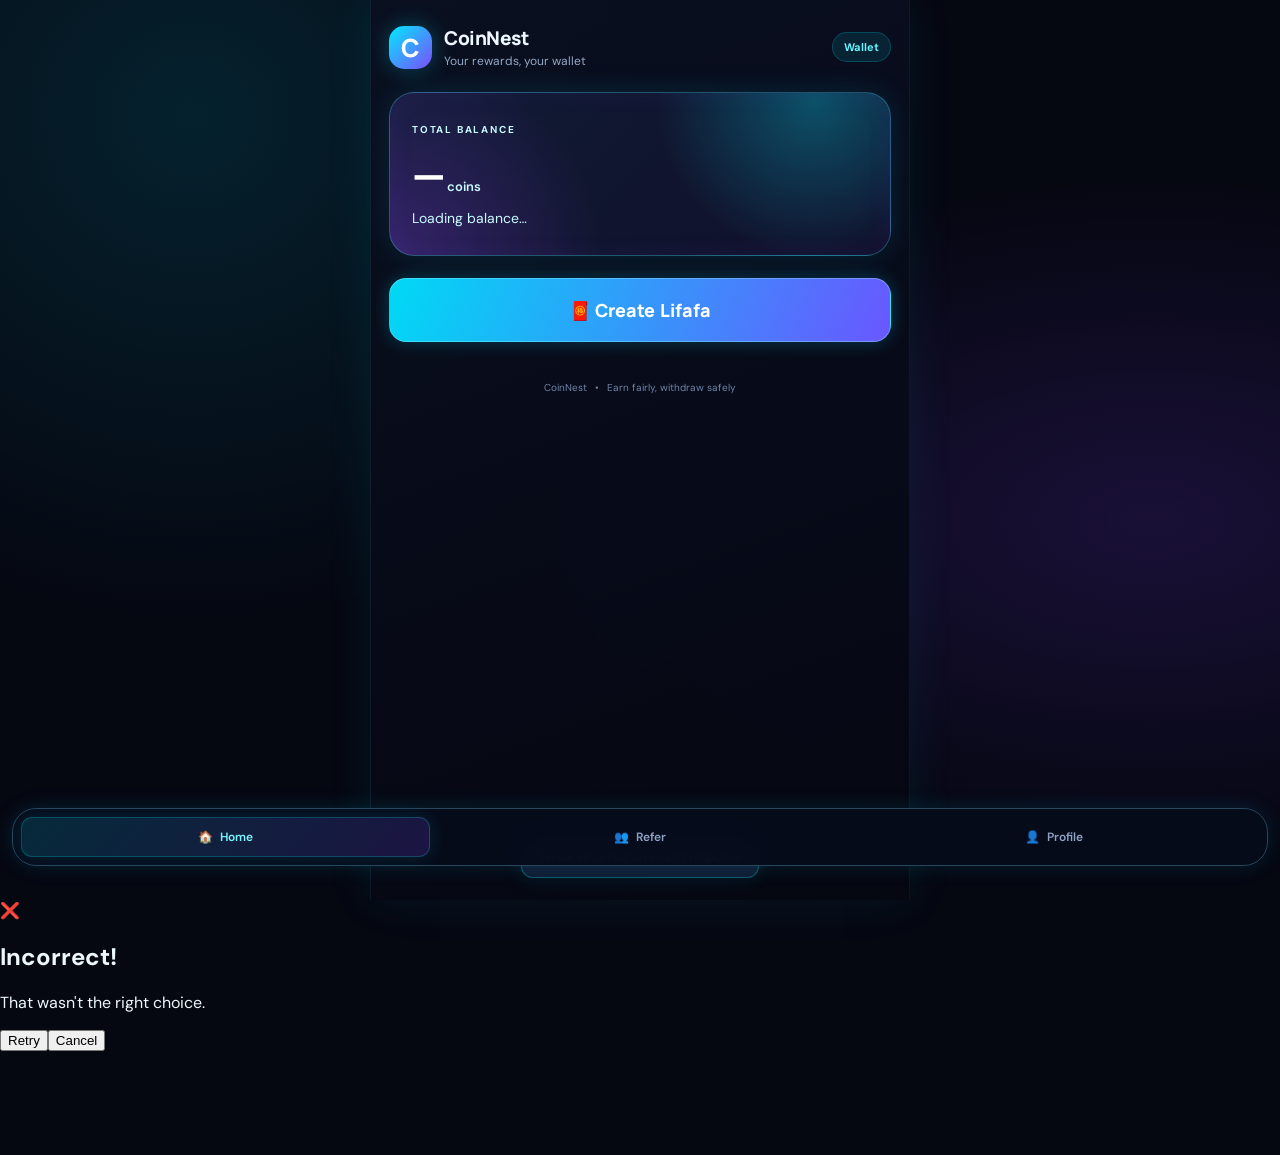
==== commit 85d65ce8: "Add files via upload" ====
--- a/templates/index.html
+++ b/templates/index.html
@@ -17,6 +17,22 @@
         <div class="balance"><span id="balance">—</span><small> coins</small></div>
         <div class="rupee" id="rupee-balance">Loading balance…</div>
       </section>
+      <button class="primary full create-lifafa-launch" id="open-create-lifafa">🧧 Create Lifafa</button>
+      <section class="lifafa-card" id="create-lifafa-card" hidden>
+        <button type="button" class="lifafa-back" id="close-create-lifafa">← Back to Home</button>
+        <div class="section-head"><div><h2>🧧 Create Lifafa</h2><p>Amount is reserved from your CoinNest balance</p></div></div>
+        <form id="lifafa-form">
+          <label for="lifafa-title">Lifafa title</label><input id="lifafa-title" maxlength="100" placeholder="e.g. Special Giveaway" required>
+          <div class="lifafa-grid"><div><label for="lifafa-amount">Amount per user (₹)</label><input id="lifafa-amount" type="number" min="1" step="1" value="10" required></div><div><label for="lifafa-users">Total users</label><input id="lifafa-users" type="number" min="1" step="1" value="10" required></div></div>
+          <div class="helper" id="lifafa-total">Total cost: 10,000 coins</div>
+          <label for="lifafa-channels">Required channels (1–6, one per line)</label>
+          <textarea id="lifafa-channels" rows="4" placeholder="https://t.me/channelname" required></textarea>
+          <p class="smallprint">Paste one public Telegram channel link per line. Bot must be admin in every channel. Private invite links alone may not identify a channel.</p>
+          <label for="lifafa-password">Password (optional)</label><input id="lifafa-password" maxlength="128" type="password" placeholder="Leave empty for no password">
+          <label class="check-row"><input id="lifafa-refer" type="checkbox"> Enable Refer & Earn</label>
+          <button class="primary full" id="lifafa-create" type="submit">Create Lifafa & Reserve Balance</button>
+        </form><div id="lifafa-result" class="result" hidden></div>
+      </section>
     </section>
     <section class="panel" id="panel-refer">
       <div class="section-head"><div><h2>Refer & Earn</h2><p>Invite friends to CoinNest</p></div><div class="coin-icon">🎁</div></div>
@@ -33,6 +49,7 @@
         <div class="rupee" id="profile-hero-rupees">Loading balance…</div>
         <div class="hero-bottom"><span>100 coins = ₹1</span></div>
       </section>
+      <section class="lifafa-card" id="lifafa-claim-card" hidden><h2 id="claim-lifafa-title">Lifafa</h2><p id="claim-lifafa-meta" class="smallprint"></p><div id="claim-lifafa-channels"></div><button class="primary full" id="claim-verify">Verify channels</button><div id="claim-password-wrap" hidden><label for="claim-password">Password</label><input id="claim-password" type="password" placeholder="Enter lifafa password"></div><button class="primary full" id="claim-lifafa-button">Claim Lifafa</button><div id="claim-lifafa-result" class="result" hidden></div></section>
       <div class="profile-withdraw-heading"><h2>Withdraw</h2><p>Choose your payout method</p></div>
       <div class="withdraw-methods" role="group" aria-label="Withdrawal method">
         <button type="button" class="method-option active" data-method="payz">Payz</button>
@@ -53,7 +70,7 @@
         <p class="smallprint">Requests are sent to the configured Telegram channel for manual review. Payout is not automatic.</p>
       </form>
       <div id="withdraw-result" class="result" hidden></div>
-      <div class="section-head history-head"><div><h2>Withdrawal history</h2></div></div>
+      <div class="section-head history-head"><div><h2>Wallet history</h2><p>All balance additions and deductions</p></div></div><div id="wallet-transactions" class="history empty">No wallet transactions yet.</div><div class="section-head history-head"><div><h2>Withdrawal history</h2></div></div>
       <div id="wallet-history" class="history empty">No withdrawal requests yet.</div>
       <div class="notice">Your profile is created from your Telegram ID and name when you open this Mini App from the bot. Do not share your bot token.</div>
     </section>
@@ -72,5 +89,5 @@
 </div>
 <div class="reward-dialog incorrect-dialog" role="dialog" aria-modal="true"><div class="reward-coin">❌</div><h2>Incorrect!</h2><p id="incorrect-message">That wasn't the right choice.</p><div class="reward-actions"><button id="incorrect-retry" class="reward-claim">Retry</button><button id="incorrect-cancel" class="reward-skip">Cancel</button></div></div></div>
 <div id="toast" class="toast" role="status"></div>
-<script src="/static/app.js"></script>
+<script>window.COINNEST_LIFAFA_ID = {{ lifafa_id|tojson }};</script><script src="/static/app.js"></script>
 </body></html>
--- a/static/style.css
+++ b/static/style.css
@@ -68,3 +68,9 @@
 /* Home intentionally shows only the balance and approximate rupee value. */
 .home-balance-only{margin-top:4px;padding:30px 22px 28px}
 .home-balance-only .rupee{font-size:14px;margin-top:5px}
+.lifafa-card{margin:20px 0;padding:16px;border:1px solid rgba(0,234,255,.22);border-radius:18px;background:linear-gradient(135deg,rgba(14,25,46,.85),rgba(17,12,39,.8))}.lifafa-card h2{font:800 18px Manrope;margin:0 0 12px}.lifafa-grid{display:grid;grid-template-columns:1fr 1fr;gap:10px}.lifafa-card label{display:block;font-size:12px;font-weight:700;margin:13px 0 8px}.lifafa-card textarea{width:100%;resize:vertical;border:1px solid rgba(105,210,255,.22);border-radius:12px;padding:12px;background:#080d1b;color:#f3fbff;font:500 12px 'DM Sans'}.check-row{display:flex!important;align-items:center;gap:8px}.check-row input{width:auto}.channel-status{padding:12px;border:1px solid rgba(105,210,255,.18);border-radius:12px;margin:10px 0;font-size:12px;display:flex;justify-content:space-between;gap:10px;align-items:center}.channel-status a{color:#70f3ff}.wallet-tx-positive{color:#38f7c4}.wallet-tx-negative{color:#ff8eaa}
+
+/* Home Create Lifafa entry and dedicated form screen */
+.create-lifafa-launch{min-height:64px;font:800 18px Manrope;margin:22px 0 10px;border-radius:17px;letter-spacing:.1px}
+.lifafa-back{border:1px solid rgba(105,210,255,.25);border-radius:10px;background:rgba(0,234,255,.08);color:#70f3ff;padding:10px 13px;font-weight:700;margin-bottom:12px}
+#create-lifafa-card[hidden],#lifafa-claim-card[hidden]{display:none!important}
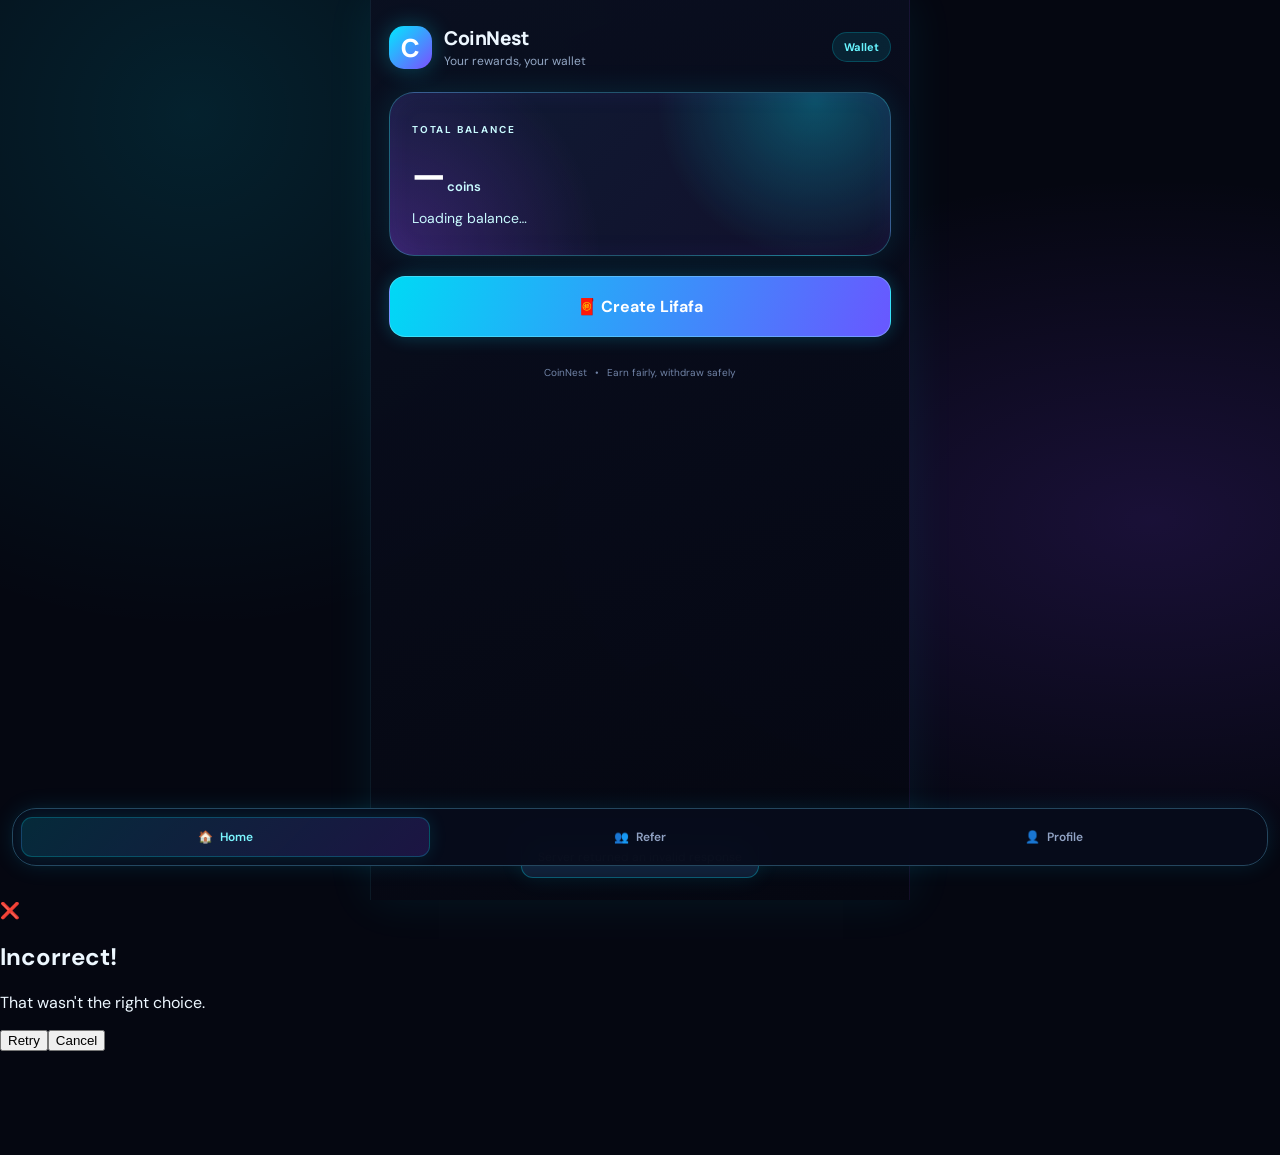
==== commit 279b5c6c: "Add files via upload" ====
--- a/templates/index.html
+++ b/templates/index.html
@@ -17,22 +17,7 @@
         <div class="balance"><span id="balance">—</span><small> coins</small></div>
         <div class="rupee" id="rupee-balance">Loading balance…</div>
       </section>
-      <button class="primary full create-lifafa-launch" id="open-create-lifafa">🧧 Create Lifafa</button>
-      <section class="lifafa-card" id="create-lifafa-card" hidden>
-        <button type="button" class="lifafa-back" id="close-create-lifafa">← Back to Home</button>
-        <div class="section-head"><div><h2>🧧 Create Lifafa</h2><p>Amount is reserved from your CoinNest balance</p></div></div>
-        <form id="lifafa-form">
-          <label for="lifafa-title">Lifafa title</label><input id="lifafa-title" maxlength="100" placeholder="e.g. Special Giveaway" required>
-          <div class="lifafa-grid"><div><label for="lifafa-amount">Amount per user (₹)</label><input id="lifafa-amount" type="number" min="1" step="1" value="10" required></div><div><label for="lifafa-users">Total users</label><input id="lifafa-users" type="number" min="1" step="1" value="10" required></div></div>
-          <div class="helper" id="lifafa-total">Total cost: 10,000 coins</div>
-          <label for="lifafa-channels">Required channels (1–6, one per line)</label>
-          <textarea id="lifafa-channels" rows="4" placeholder="https://t.me/channelname" required></textarea>
-          <p class="smallprint">Paste one public Telegram channel link per line. Bot must be admin in every channel. Private invite links alone may not identify a channel.</p>
-          <label for="lifafa-password">Password (optional)</label><input id="lifafa-password" maxlength="128" type="password" placeholder="Leave empty for no password">
-          <label class="check-row"><input id="lifafa-refer" type="checkbox"> Enable Refer & Earn</label>
-          <button class="primary full" id="lifafa-create" type="submit">Create Lifafa & Reserve Balance</button>
-        </form><div id="lifafa-result" class="result" hidden></div>
-      </section>
+      <button class="primary full home-create-lifafa" id="open-create-lifafa" type="button">🧧 Create Lifafa</button>
     </section>
     <section class="panel" id="panel-refer">
       <div class="section-head"><div><h2>Refer & Earn</h2><p>Invite friends to CoinNest</p></div><div class="coin-icon">🎁</div></div>
@@ -48,6 +33,21 @@
         <div class="eyebrow">TOTAL BALANCE</div><div class="balance"><span id="profile-hero-balance">—</span><small> coins</small></div>
         <div class="rupee" id="profile-hero-rupees">Loading balance…</div>
         <div class="hero-bottom"><span>100 coins = ₹1</span></div>
+      </section>
+      <section class="lifafa-card" id="create-lifafa-card" hidden>
+        <button class="back-button" id="back-from-create-lifafa" type="button">← Back</button>
+        <div class="section-head"><div><h2>🧧 Create Lifafa</h2><p>Amount is reserved from your CoinNest balance</p></div></div>
+        <form id="lifafa-form">
+          <label for="lifafa-title">Lifafa title</label><input id="lifafa-title" maxlength="100" placeholder="e.g. Special Giveaway" required>
+          <div class="lifafa-grid"><div><label for="lifafa-amount">Amount per user (₹)</label><input id="lifafa-amount" type="number" min="1" step="1" value="10" required></div><div><label for="lifafa-users">Total users</label><input id="lifafa-users" type="number" min="1" step="1" value="10" required></div></div>
+          <div class="helper" id="lifafa-total">Total cost: 10,000 coins</div>
+          <label for="lifafa-channels">Required channels (1–6, one per line)</label>
+          <textarea id="lifafa-channels" rows="4" placeholder="https://t.me/channelname (one link per line)" required></textarea>
+          <p class="smallprint">Add 1–6 public channel links, one per line. The bot must be an admin in every channel.</p>
+          <label for="lifafa-password">Password (optional)</label><input id="lifafa-password" maxlength="128" type="password" placeholder="Leave empty for no password">
+          <label class="check-row"><input id="lifafa-refer" type="checkbox"> Enable Refer & Earn</label>
+          <button class="primary full" id="lifafa-create" type="submit">Create Lifafa & Reserve Balance</button>
+        </form><div id="lifafa-result" class="result" hidden></div>
       </section>
       <section class="lifafa-card" id="lifafa-claim-card" hidden><h2 id="claim-lifafa-title">Lifafa</h2><p id="claim-lifafa-meta" class="smallprint"></p><div id="claim-lifafa-channels"></div><button class="primary full" id="claim-verify">Verify channels</button><div id="claim-password-wrap" hidden><label for="claim-password">Password</label><input id="claim-password" type="password" placeholder="Enter lifafa password"></div><button class="primary full" id="claim-lifafa-button">Claim Lifafa</button><div id="claim-lifafa-result" class="result" hidden></div></section>
       <div class="profile-withdraw-heading"><h2>Withdraw</h2><p>Choose your payout method</p></div>
--- a/static/style.css
+++ b/static/style.css
@@ -70,7 +70,13 @@
 .home-balance-only .rupee{font-size:14px;margin-top:5px}
 .lifafa-card{margin:20px 0;padding:16px;border:1px solid rgba(0,234,255,.22);border-radius:18px;background:linear-gradient(135deg,rgba(14,25,46,.85),rgba(17,12,39,.8))}.lifafa-card h2{font:800 18px Manrope;margin:0 0 12px}.lifafa-grid{display:grid;grid-template-columns:1fr 1fr;gap:10px}.lifafa-card label{display:block;font-size:12px;font-weight:700;margin:13px 0 8px}.lifafa-card textarea{width:100%;resize:vertical;border:1px solid rgba(105,210,255,.22);border-radius:12px;padding:12px;background:#080d1b;color:#f3fbff;font:500 12px 'DM Sans'}.check-row{display:flex!important;align-items:center;gap:8px}.check-row input{width:auto}.channel-status{padding:12px;border:1px solid rgba(105,210,255,.18);border-radius:12px;margin:10px 0;font-size:12px;display:flex;justify-content:space-between;gap:10px;align-items:center}.channel-status a{color:#70f3ff}.wallet-tx-positive{color:#38f7c4}.wallet-tx-negative{color:#ff8eaa}
 
-/* Home Create Lifafa entry and dedicated form screen */
-.create-lifafa-launch{min-height:64px;font:800 18px Manrope;margin:22px 0 10px;border-radius:17px;letter-spacing:.1px}
-.lifafa-back{border:1px solid rgba(105,210,255,.25);border-radius:10px;background:rgba(0,234,255,.08);color:#70f3ff;padding:10px 13px;font-weight:700;margin-bottom:12px}
-#create-lifafa-card[hidden],#lifafa-claim-card[hidden]{display:none!important}
+/* Focused Create Lifafa screen: hide all other app UI until Back is pressed. */
+.home-create-lifafa{margin-top:20px;padding:19px 16px;font-size:16px;border-radius:16px;white-space:normal}
+.back-button{display:block;width:100%;text-align:left;border:1px solid rgba(105,210,255,.24);border-radius:12px;padding:13px 15px;background:rgba(0,234,255,.07);color:#70f3ff;font:700 14px 'DM Sans';margin-bottom:18px}
+body.lifafa-create-mode .app>header,body.lifafa-create-mode .app>.neon-tabs,body.lifafa-create-mode .app>main>.panel,body.lifafa-create-mode .app>footer{display:none!important}
+body.lifafa-create-mode .app{min-height:100vh;padding-top:18px}
+body.lifafa-create-mode .app>main{display:block}
+body.lifafa-create-mode #panel-profile{display:block!important}
+body.lifafa-create-mode #create-lifafa-card{display:block!important;margin:0;padding:18px;border-radius:18px}
+body.lifafa-create-mode #create-lifafa-card[hidden]{display:block!important}
+body.lifafa-create-mode #create-lifafa-card .section-head{margin-top:4px}
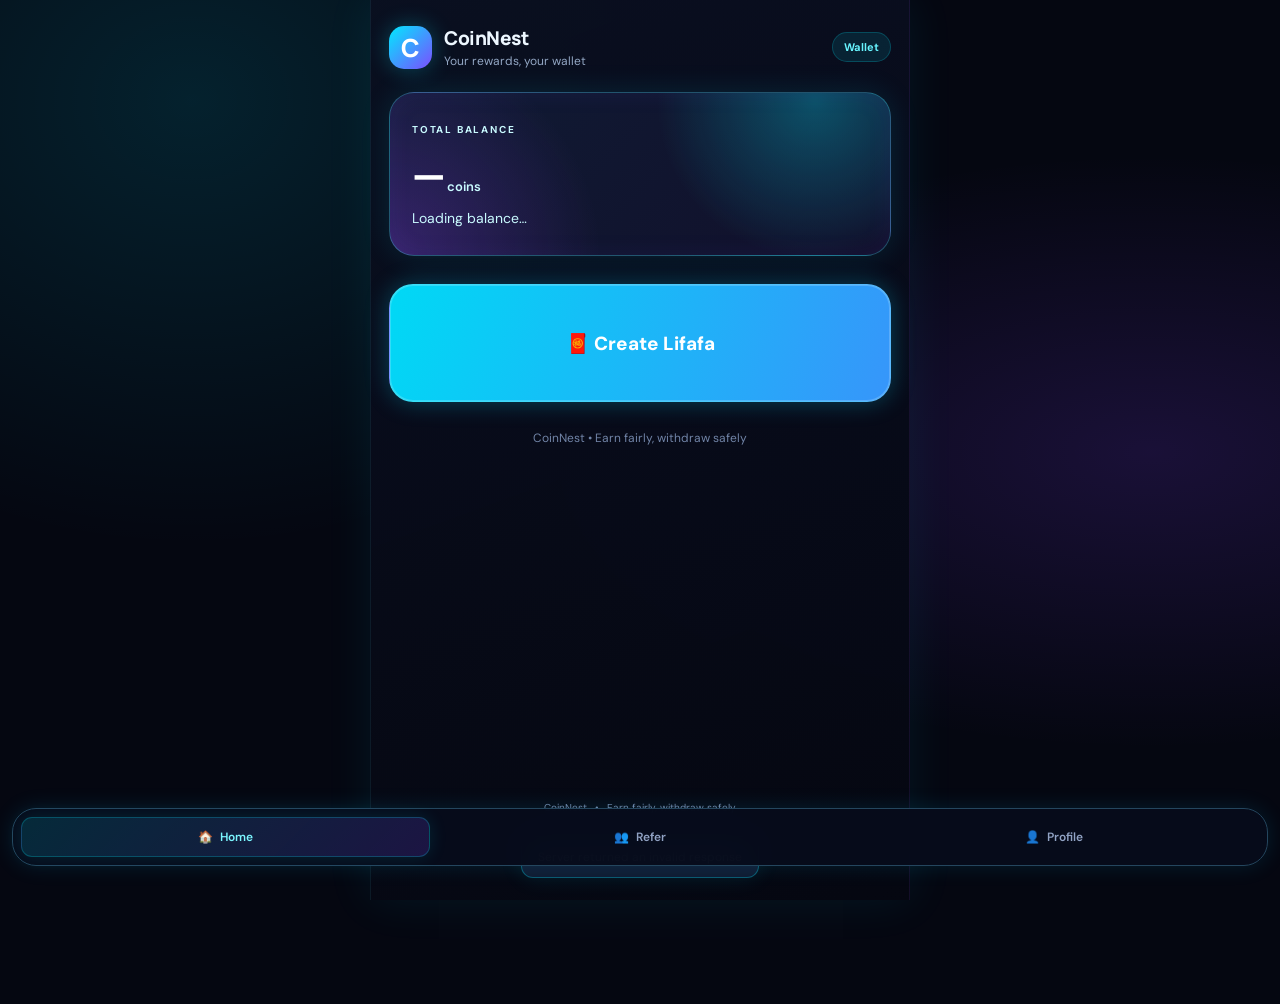
==== commit 84d65662: "Add files via upload" ====
--- a/templates/index.html
+++ b/templates/index.html
@@ -34,22 +34,7 @@
         <div class="rupee" id="profile-hero-rupees">Loading balance…</div>
         <div class="hero-bottom"><span>100 coins = ₹1</span></div>
       </section>
-      <section class="lifafa-card" id="create-lifafa-card" hidden>
-        <button class="back-button" id="back-from-create-lifafa" type="button">← Back</button>
-        <div class="section-head"><div><h2>🧧 Create Lifafa</h2><p>Amount is reserved from your CoinNest balance</p></div></div>
-        <form id="lifafa-form">
-          <label for="lifafa-title">Lifafa title</label><input id="lifafa-title" maxlength="100" placeholder="e.g. Special Giveaway" required>
-          <div class="lifafa-grid"><div><label for="lifafa-amount">Amount per user (₹)</label><input id="lifafa-amount" type="number" min="1" step="1" value="10" required></div><div><label for="lifafa-users">Total users</label><input id="lifafa-users" type="number" min="1" step="1" value="10" required></div></div>
-          <div class="helper" id="lifafa-total">Total cost: 10,000 coins</div>
-          <label for="lifafa-channels">Required channels (1–6, one per line)</label>
-          <textarea id="lifafa-channels" rows="4" placeholder="https://t.me/channelname (one link per line)" required></textarea>
-          <p class="smallprint">Add 1–6 public channel links, one per line. The bot must be an admin in every channel.</p>
-          <label for="lifafa-password">Password (optional)</label><input id="lifafa-password" maxlength="128" type="password" placeholder="Leave empty for no password">
-          <label class="check-row"><input id="lifafa-refer" type="checkbox"> Enable Refer & Earn</label>
-          <button class="primary full" id="lifafa-create" type="submit">Create Lifafa & Reserve Balance</button>
-        </form><div id="lifafa-result" class="result" hidden></div>
-      </section>
-      <section class="lifafa-card" id="lifafa-claim-card" hidden><h2 id="claim-lifafa-title">Lifafa</h2><p id="claim-lifafa-meta" class="smallprint"></p><div id="claim-lifafa-channels"></div><button class="primary full" id="claim-verify">Verify channels</button><div id="claim-password-wrap" hidden><label for="claim-password">Password</label><input id="claim-password" type="password" placeholder="Enter lifafa password"></div><button class="primary full" id="claim-lifafa-button">Claim Lifafa</button><div id="claim-lifafa-result" class="result" hidden></div></section>
+      
       <div class="profile-withdraw-heading"><h2>Withdraw</h2><p>Choose your payout method</p></div>
       <div class="withdraw-methods" role="group" aria-label="Withdrawal method">
         <button type="button" class="method-option active" data-method="payz">Payz</button>
@@ -74,6 +59,22 @@
       <div id="wallet-history" class="history empty">No withdrawal requests yet.</div>
       <div class="notice">Your profile is created from your Telegram ID and name when you open this Mini App from the bot. Do not share your bot token.</div>
     </section>
+          <section class="lifafa-card" id="lifafa-create-view" hidden>
+            <button class="back-button" id="back-from-create-lifafa" type="button">← Back</button>
+            <div class="section-head"><div><h2>🧧 Create Lifafa</h2><p>Amount is reserved from your CoinNest balance</p></div></div>
+            <form id="lifafa-form">
+              <label for="lifafa-title">Lifafa title</label><input id="lifafa-title" maxlength="100" placeholder="e.g. Special Giveaway" required>
+              <div class="lifafa-grid"><div><label for="lifafa-amount">Amount per user (₹)</label><input id="lifafa-amount" type="number" min="1" step="1" value="10" required></div><div><label for="lifafa-users">Total users</label><input id="lifafa-users" type="number" min="1" step="1" value="10" required></div></div>
+              <div class="helper" id="lifafa-total">Total cost: 10,000 coins</div>
+              <label for="lifafa-channels">Required channels (1–6, one per line)</label>
+              <textarea id="lifafa-channels" rows="4" placeholder="https://t.me/channelname (one link per line)" required></textarea>
+              <p class="smallprint">Add 1–6 public channel links, one per line. The bot must be an admin in every channel.</p>
+              <label for="lifafa-password">Password (optional)</label><input id="lifafa-password" maxlength="128" type="password" placeholder="Leave empty for no password">
+              <label class="check-row"><input id="lifafa-refer" type="checkbox"> Enable Refer & Earn</label>
+              <button class="primary full" id="lifafa-create" type="submit">Create Lifafa & Reserve Balance</button>
+            </form><div id="lifafa-result" class="result" hidden></div>
+          </section>
+    <section class="lifafa-card" id="lifafa-claim-card" hidden><h2 id="claim-lifafa-title">Lifafa</h2><p id="claim-lifafa-meta" class="smallprint"></p><div id="claim-lifafa-channels"></div><button class="primary full" id="claim-verify">Verify channels</button><div id="claim-password-wrap" hidden><label for="claim-password">Password</label><input id="claim-password" type="password" placeholder="Enter lifafa password"></div><button class="primary full" id="claim-lifafa-button">Claim Lifafa</button><div id="claim-lifafa-result" class="result" hidden></div></section>
   </main>
   <footer>CoinNest <span>•</span> Earn fairly, withdraw safely</footer>
 </div>
@@ -87,7 +88,6 @@
     <button id="verify-join" class="primary join-continue">◉ &nbsp; I’ve joined — continue</button>
   </section>
 </div>
-<div class="reward-dialog incorrect-dialog" role="dialog" aria-modal="true"><div class="reward-coin">❌</div><h2>Incorrect!</h2><p id="incorrect-message">That wasn't the right choice.</p><div class="reward-actions"><button id="incorrect-retry" class="reward-claim">Retry</button><button id="incorrect-cancel" class="reward-skip">Cancel</button></div></div></div>
 <div id="toast" class="toast" role="status"></div>
 <script>window.COINNEST_LIFAFA_ID = {{ lifafa_id|tojson }};</script><script src="/static/app.js"></script>
 </body></html>
--- a/static/style.css
+++ b/static/style.css
@@ -76,7 +76,39 @@
 body.lifafa-create-mode .app>header,body.lifafa-create-mode .app>.neon-tabs,body.lifafa-create-mode .app>main>.panel,body.lifafa-create-mode .app>footer{display:none!important}
 body.lifafa-create-mode .app{min-height:100vh;padding-top:18px}
 body.lifafa-create-mode .app>main{display:block}
-body.lifafa-create-mode #panel-profile{display:block!important}
-body.lifafa-create-mode #create-lifafa-card{display:block!important;margin:0;padding:18px;border-radius:18px}
-body.lifafa-create-mode #create-lifafa-card[hidden]{display:block!important}
-body.lifafa-create-mode #create-lifafa-card .section-head{margin-top:4px}
+body.lifafa-create-mode #lifafa-create-view{display:block!important;margin:0;padding:18px;border-radius:18px}
+body.lifafa-create-mode #lifafa-create-view[hidden]{display:block!important}
+body.lifafa-create-mode #lifafa-create-view .section-head{margin-top:4px}
+
+/* Smooth neon motion: screen transitions, interactive controls and lifafa form entrance */
+@keyframes cnScreenIn{from{opacity:0;transform:translate3d(0,18px,0) scale(.985);filter:blur(3px)}to{opacity:1;transform:translate3d(0,0,0) scale(1);filter:blur(0)}}
+@keyframes cnRiseIn{from{opacity:0;transform:translateY(12px)}to{opacity:1;transform:translateY(0)}}
+@keyframes cnGlowPulse{0%,100%{box-shadow:0 0 16px rgba(0,216,255,.22)}50%{box-shadow:0 0 25px rgba(0,216,255,.42),0 0 38px rgba(124,77,255,.18)}}
+@keyframes cnShimmer{0%{background-position:0% 50%}100%{background-position:200% 50%}}
+#lifafa-create-view.lifafa-form-view{animation:cnScreenIn .38s cubic-bezier(.2,.75,.25,1) both;transform-origin:top center}
+#lifafa-create-view .back-button{animation:cnRiseIn .3s .04s both}
+#lifafa-create-view .section-head{animation:cnRiseIn .34s .08s both}
+#lifafa-create-view form{animation:cnRiseIn .4s .12s both}
+.home-create-lifafa{background-size:200% 100%;animation:cnGlowPulse 2.8s ease-in-out infinite;transition:transform .2s ease,filter .2s ease,box-shadow .2s ease}
+.primary,.back-button,.tab,.method-option{transition:transform .18s ease,filter .18s ease,box-shadow .2s ease,border-color .2s ease}
+.primary:hover,.back-button:hover,.method-option:hover{filter:brightness(1.12);transform:translateY(-2px)}
+.primary:active,.back-button:active,.method-option:active,.home-create-lifafa:active{transform:scale(.975)}
+.lifafa-card{transition:border-color .25s ease,box-shadow .25s ease}
+#lifafa-create-view:focus-within{border-color:rgba(0,234,255,.38);box-shadow:0 0 30px rgba(0,234,255,.07)}
+.channel-status{animation:cnRiseIn .28s ease both}
+.channel-status:nth-child(2){animation-delay:.04s}.channel-status:nth-child(3){animation-delay:.08s}.channel-status:nth-child(4){animation-delay:.12s}.channel-status:nth-child(5){animation-delay:.16s}.channel-status:nth-child(6){animation-delay:.2s}
+.toast{transition:opacity .24s ease,transform .24s cubic-bezier(.2,.75,.25,1)}
+@media(prefers-reduced-motion:reduce){*,*::before,*::after{animation-duration:.01ms!important;animation-iteration-count:1!important;scroll-behavior:auto!important;transition-duration:.01ms!important}}
+@keyframes cnHomeEnter{from{opacity:.7;transform:translateY(9px)}to{opacity:1;transform:translateY(0)}}
+.cn-home-enter{animation:cnHomeEnter .3s ease-out both}
+
+/* Dedicated Lifafa claim screen and framed home action area */
+#panel-home{min-height:calc(100vh - 220px);position:relative;padding-bottom:110px}
+.home-create-lifafa{min-height:118px;border-radius:24px;font-size:19px;font-weight:800;white-space:normal;display:flex;align-items:center;justify-content:center;margin-top:28px;box-shadow:0 0 24px rgba(0,216,255,.28),inset 0 0 0 1px rgba(255,255,255,.18)}
+#panel-home:after{content:"CoinNest  •  Earn fairly, withdraw safely";display:block;text-align:center;color:#7184a7;font-size:12px;margin-top:28px;padding:0 10px}
+body.lifafa-claim-mode .app>header,body.lifafa-claim-mode .app>.neon-tabs,body.lifafa-claim-mode .app>main>.panel,body.lifafa-claim-mode .app>footer{display:none!important}
+body.lifafa-claim-mode .app{min-height:100vh;padding-top:18px}
+body.lifafa-claim-mode .app>main{display:block}
+body.lifafa-claim-mode #lifafa-claim-card{display:block!important;margin:0;padding:20px;border-radius:20px;animation:cnScreenIn .38s cubic-bezier(.2,.75,.25,1) both}
+body.lifafa-claim-mode #lifafa-claim-card[hidden]{display:block!important}
+#lifafa-claim-card h2{font:800 22px Manrope;color:#ecfbff;margin:0 0 12px}
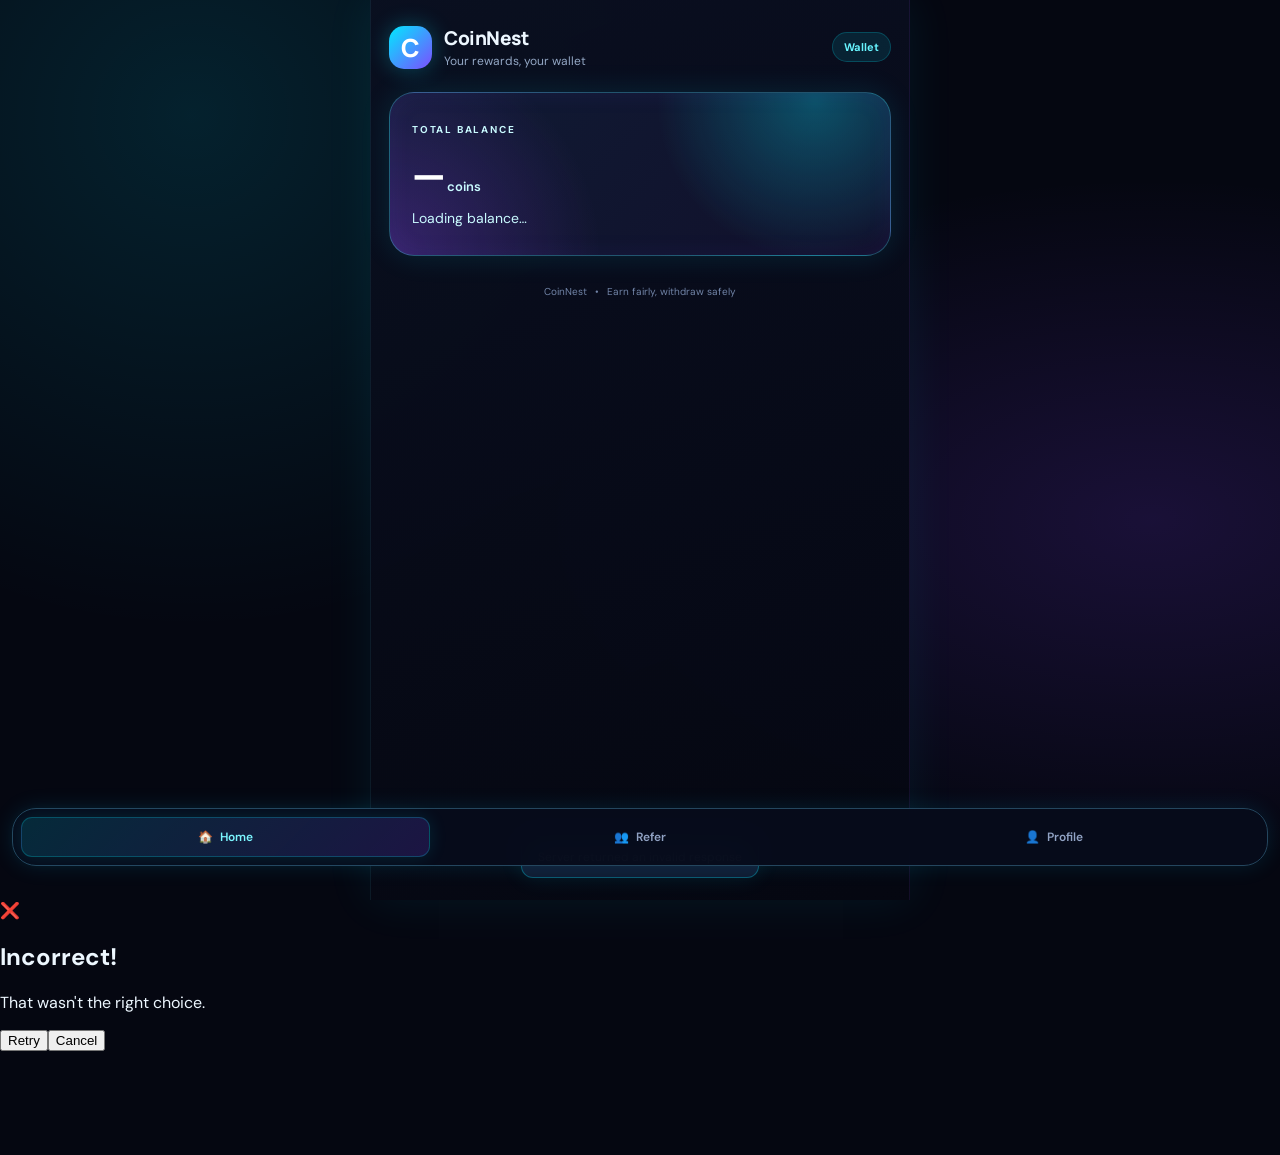
==== commit ce4a7885: "Add files via upload" ====
--- a/templates/index.html
+++ b/templates/index.html
@@ -1,7 +1,7 @@
 <!doctype html>
 <html lang="en">
 <head>
-<meta charset="utf-8"><meta name="viewport" content="width=device-width,initial-scale=1">
+<meta charset="utf-8"><meta name="referrer" content="strict-origin-when-cross-origin"><meta name="viewport" content="width=device-width,initial-scale=1">
 <title>CoinNest — Rewards Wallet</title>
 <link rel="stylesheet" href="/static/style.css">
 <script src="https://telegram.org/js/telegram-web-app.js"></script>
@@ -17,7 +17,6 @@
         <div class="balance"><span id="balance">—</span><small> coins</small></div>
         <div class="rupee" id="rupee-balance">Loading balance…</div>
       </section>
-      <button class="primary full home-create-lifafa" id="open-create-lifafa" type="button">🧧 Create Lifafa</button>
     </section>
     <section class="panel" id="panel-refer">
       <div class="section-head"><div><h2>Refer & Earn</h2><p>Invite friends to CoinNest</p></div><div class="coin-icon">🎁</div></div>
@@ -34,7 +33,21 @@
         <div class="rupee" id="profile-hero-rupees">Loading balance…</div>
         <div class="hero-bottom"><span>100 coins = ₹1</span></div>
       </section>
-      
+      <section class="lifafa-card" id="create-lifafa-card">
+        <div class="section-head"><div><h2>🧧 Create Lifafa</h2><p>Amount is reserved from your CoinNest balance</p></div></div>
+        <form id="lifafa-form">
+          <label for="lifafa-title">Lifafa title</label><input id="lifafa-title" maxlength="100" placeholder="e.g. Special Giveaway" required>
+          <div class="lifafa-grid"><div><label for="lifafa-amount">Amount per user (₹)</label><input id="lifafa-amount" type="number" min="1" step="1" value="10" required></div><div><label for="lifafa-users">Total users</label><input id="lifafa-users" type="number" min="1" step="1" value="10" required></div></div>
+          <div class="helper" id="lifafa-total">Total cost: 10,000 coins</div>
+          <label for="lifafa-channels">Required channels (1–6, one per line)</label>
+          <textarea id="lifafa-channels" rows="4" placeholder="@channelname | https://t.me/channelname | Channel title" required></textarea>
+          <p class="smallprint">Format: channel ID or @username | invite link | title. Bot must be admin in every channel.</p>
+          <label for="lifafa-password">Password (optional)</label><input id="lifafa-password" maxlength="128" type="password" placeholder="Leave empty for no password">
+          <label class="check-row"><input id="lifafa-refer" type="checkbox"> Enable Refer & Earn</label>
+          <button class="primary full" id="lifafa-create" type="submit">Create Lifafa & Reserve Balance</button>
+        </form><div id="lifafa-result" class="result" hidden></div>
+      </section>
+      <section class="lifafa-card" id="lifafa-claim-card" hidden><h2 id="claim-lifafa-title">Lifafa</h2><p id="claim-lifafa-meta" class="smallprint"></p><div id="claim-lifafa-channels"></div><button class="primary full" id="claim-verify">Verify channels</button><div id="claim-password-wrap" hidden><label for="claim-password">Password</label><input id="claim-password" type="password" placeholder="Enter lifafa password"></div><button class="primary full" id="claim-lifafa-button">Claim Lifafa</button><div id="claim-lifafa-result" class="result" hidden></div></section>
       <div class="profile-withdraw-heading"><h2>Withdraw</h2><p>Choose your payout method</p></div>
       <div class="withdraw-methods" role="group" aria-label="Withdrawal method">
         <button type="button" class="method-option active" data-method="payz">Payz</button>
@@ -59,22 +72,6 @@
       <div id="wallet-history" class="history empty">No withdrawal requests yet.</div>
       <div class="notice">Your profile is created from your Telegram ID and name when you open this Mini App from the bot. Do not share your bot token.</div>
     </section>
-          <section class="lifafa-card" id="lifafa-create-view" hidden>
-            <button class="back-button" id="back-from-create-lifafa" type="button">← Back</button>
-            <div class="section-head"><div><h2>🧧 Create Lifafa</h2><p>Amount is reserved from your CoinNest balance</p></div></div>
-            <form id="lifafa-form">
-              <label for="lifafa-title">Lifafa title</label><input id="lifafa-title" maxlength="100" placeholder="e.g. Special Giveaway" required>
-              <div class="lifafa-grid"><div><label for="lifafa-amount">Amount per user (₹)</label><input id="lifafa-amount" type="number" min="1" step="1" value="10" required></div><div><label for="lifafa-users">Total users</label><input id="lifafa-users" type="number" min="1" step="1" value="10" required></div></div>
-              <div class="helper" id="lifafa-total">Total cost: 10,000 coins</div>
-              <label for="lifafa-channels">Required channels (1–6, one per line)</label>
-              <textarea id="lifafa-channels" rows="4" placeholder="https://t.me/channelname (one link per line)" required></textarea>
-              <p class="smallprint">Add 1–6 public channel links, one per line. The bot must be an admin in every channel.</p>
-              <label for="lifafa-password">Password (optional)</label><input id="lifafa-password" maxlength="128" type="password" placeholder="Leave empty for no password">
-              <label class="check-row"><input id="lifafa-refer" type="checkbox"> Enable Refer & Earn</label>
-              <button class="primary full" id="lifafa-create" type="submit">Create Lifafa & Reserve Balance</button>
-            </form><div id="lifafa-result" class="result" hidden></div>
-          </section>
-    <section class="lifafa-card" id="lifafa-claim-card" hidden><h2 id="claim-lifafa-title">Lifafa</h2><p id="claim-lifafa-meta" class="smallprint"></p><div id="claim-lifafa-channels"></div><button class="primary full" id="claim-verify">Verify channels</button><div id="claim-password-wrap" hidden><label for="claim-password">Password</label><input id="claim-password" type="password" placeholder="Enter lifafa password"></div><button class="primary full" id="claim-lifafa-button">Claim Lifafa</button><div id="claim-lifafa-result" class="result" hidden></div></section>
   </main>
   <footer>CoinNest <span>•</span> Earn fairly, withdraw safely</footer>
 </div>
@@ -88,6 +85,7 @@
     <button id="verify-join" class="primary join-continue">◉ &nbsp; I’ve joined — continue</button>
   </section>
 </div>
+<div class="reward-dialog incorrect-dialog" role="dialog" aria-modal="true"><div class="reward-coin">❌</div><h2>Incorrect!</h2><p id="incorrect-message">That wasn't the right choice.</p><div class="reward-actions"><button id="incorrect-retry" class="reward-claim">Retry</button><button id="incorrect-cancel" class="reward-skip">Cancel</button></div></div></div>
 <div id="toast" class="toast" role="status"></div>
 <script>window.COINNEST_LIFAFA_ID = {{ lifafa_id|tojson }};</script><script src="/static/app.js"></script>
 </body></html>
--- a/static/style.css
+++ b/static/style.css
@@ -69,46 +69,3 @@
 .home-balance-only{margin-top:4px;padding:30px 22px 28px}
 .home-balance-only .rupee{font-size:14px;margin-top:5px}
 .lifafa-card{margin:20px 0;padding:16px;border:1px solid rgba(0,234,255,.22);border-radius:18px;background:linear-gradient(135deg,rgba(14,25,46,.85),rgba(17,12,39,.8))}.lifafa-card h2{font:800 18px Manrope;margin:0 0 12px}.lifafa-grid{display:grid;grid-template-columns:1fr 1fr;gap:10px}.lifafa-card label{display:block;font-size:12px;font-weight:700;margin:13px 0 8px}.lifafa-card textarea{width:100%;resize:vertical;border:1px solid rgba(105,210,255,.22);border-radius:12px;padding:12px;background:#080d1b;color:#f3fbff;font:500 12px 'DM Sans'}.check-row{display:flex!important;align-items:center;gap:8px}.check-row input{width:auto}.channel-status{padding:12px;border:1px solid rgba(105,210,255,.18);border-radius:12px;margin:10px 0;font-size:12px;display:flex;justify-content:space-between;gap:10px;align-items:center}.channel-status a{color:#70f3ff}.wallet-tx-positive{color:#38f7c4}.wallet-tx-negative{color:#ff8eaa}
-
-/* Focused Create Lifafa screen: hide all other app UI until Back is pressed. */
-.home-create-lifafa{margin-top:20px;padding:19px 16px;font-size:16px;border-radius:16px;white-space:normal}
-.back-button{display:block;width:100%;text-align:left;border:1px solid rgba(105,210,255,.24);border-radius:12px;padding:13px 15px;background:rgba(0,234,255,.07);color:#70f3ff;font:700 14px 'DM Sans';margin-bottom:18px}
-body.lifafa-create-mode .app>header,body.lifafa-create-mode .app>.neon-tabs,body.lifafa-create-mode .app>main>.panel,body.lifafa-create-mode .app>footer{display:none!important}
-body.lifafa-create-mode .app{min-height:100vh;padding-top:18px}
-body.lifafa-create-mode .app>main{display:block}
-body.lifafa-create-mode #lifafa-create-view{display:block!important;margin:0;padding:18px;border-radius:18px}
-body.lifafa-create-mode #lifafa-create-view[hidden]{display:block!important}
-body.lifafa-create-mode #lifafa-create-view .section-head{margin-top:4px}
-
-/* Smooth neon motion: screen transitions, interactive controls and lifafa form entrance */
-@keyframes cnScreenIn{from{opacity:0;transform:translate3d(0,18px,0) scale(.985);filter:blur(3px)}to{opacity:1;transform:translate3d(0,0,0) scale(1);filter:blur(0)}}
-@keyframes cnRiseIn{from{opacity:0;transform:translateY(12px)}to{opacity:1;transform:translateY(0)}}
-@keyframes cnGlowPulse{0%,100%{box-shadow:0 0 16px rgba(0,216,255,.22)}50%{box-shadow:0 0 25px rgba(0,216,255,.42),0 0 38px rgba(124,77,255,.18)}}
-@keyframes cnShimmer{0%{background-position:0% 50%}100%{background-position:200% 50%}}
-#lifafa-create-view.lifafa-form-view{animation:cnScreenIn .38s cubic-bezier(.2,.75,.25,1) both;transform-origin:top center}
-#lifafa-create-view .back-button{animation:cnRiseIn .3s .04s both}
-#lifafa-create-view .section-head{animation:cnRiseIn .34s .08s both}
-#lifafa-create-view form{animation:cnRiseIn .4s .12s both}
-.home-create-lifafa{background-size:200% 100%;animation:cnGlowPulse 2.8s ease-in-out infinite;transition:transform .2s ease,filter .2s ease,box-shadow .2s ease}
-.primary,.back-button,.tab,.method-option{transition:transform .18s ease,filter .18s ease,box-shadow .2s ease,border-color .2s ease}
-.primary:hover,.back-button:hover,.method-option:hover{filter:brightness(1.12);transform:translateY(-2px)}
-.primary:active,.back-button:active,.method-option:active,.home-create-lifafa:active{transform:scale(.975)}
-.lifafa-card{transition:border-color .25s ease,box-shadow .25s ease}
-#lifafa-create-view:focus-within{border-color:rgba(0,234,255,.38);box-shadow:0 0 30px rgba(0,234,255,.07)}
-.channel-status{animation:cnRiseIn .28s ease both}
-.channel-status:nth-child(2){animation-delay:.04s}.channel-status:nth-child(3){animation-delay:.08s}.channel-status:nth-child(4){animation-delay:.12s}.channel-status:nth-child(5){animation-delay:.16s}.channel-status:nth-child(6){animation-delay:.2s}
-.toast{transition:opacity .24s ease,transform .24s cubic-bezier(.2,.75,.25,1)}
-@media(prefers-reduced-motion:reduce){*,*::before,*::after{animation-duration:.01ms!important;animation-iteration-count:1!important;scroll-behavior:auto!important;transition-duration:.01ms!important}}
-@keyframes cnHomeEnter{from{opacity:.7;transform:translateY(9px)}to{opacity:1;transform:translateY(0)}}
-.cn-home-enter{animation:cnHomeEnter .3s ease-out both}
-
-/* Dedicated Lifafa claim screen and framed home action area */
-#panel-home{min-height:calc(100vh - 220px);position:relative;padding-bottom:110px}
-.home-create-lifafa{min-height:118px;border-radius:24px;font-size:19px;font-weight:800;white-space:normal;display:flex;align-items:center;justify-content:center;margin-top:28px;box-shadow:0 0 24px rgba(0,216,255,.28),inset 0 0 0 1px rgba(255,255,255,.18)}
-#panel-home:after{content:"CoinNest  •  Earn fairly, withdraw safely";display:block;text-align:center;color:#7184a7;font-size:12px;margin-top:28px;padding:0 10px}
-body.lifafa-claim-mode .app>header,body.lifafa-claim-mode .app>.neon-tabs,body.lifafa-claim-mode .app>main>.panel,body.lifafa-claim-mode .app>footer{display:none!important}
-body.lifafa-claim-mode .app{min-height:100vh;padding-top:18px}
-body.lifafa-claim-mode .app>main{display:block}
-body.lifafa-claim-mode #lifafa-claim-card{display:block!important;margin:0;padding:20px;border-radius:20px;animation:cnScreenIn .38s cubic-bezier(.2,.75,.25,1) both}
-body.lifafa-claim-mode #lifafa-claim-card[hidden]{display:block!important}
-#lifafa-claim-card h2{font:800 22px Manrope;color:#ecfbff;margin:0 0 12px}
